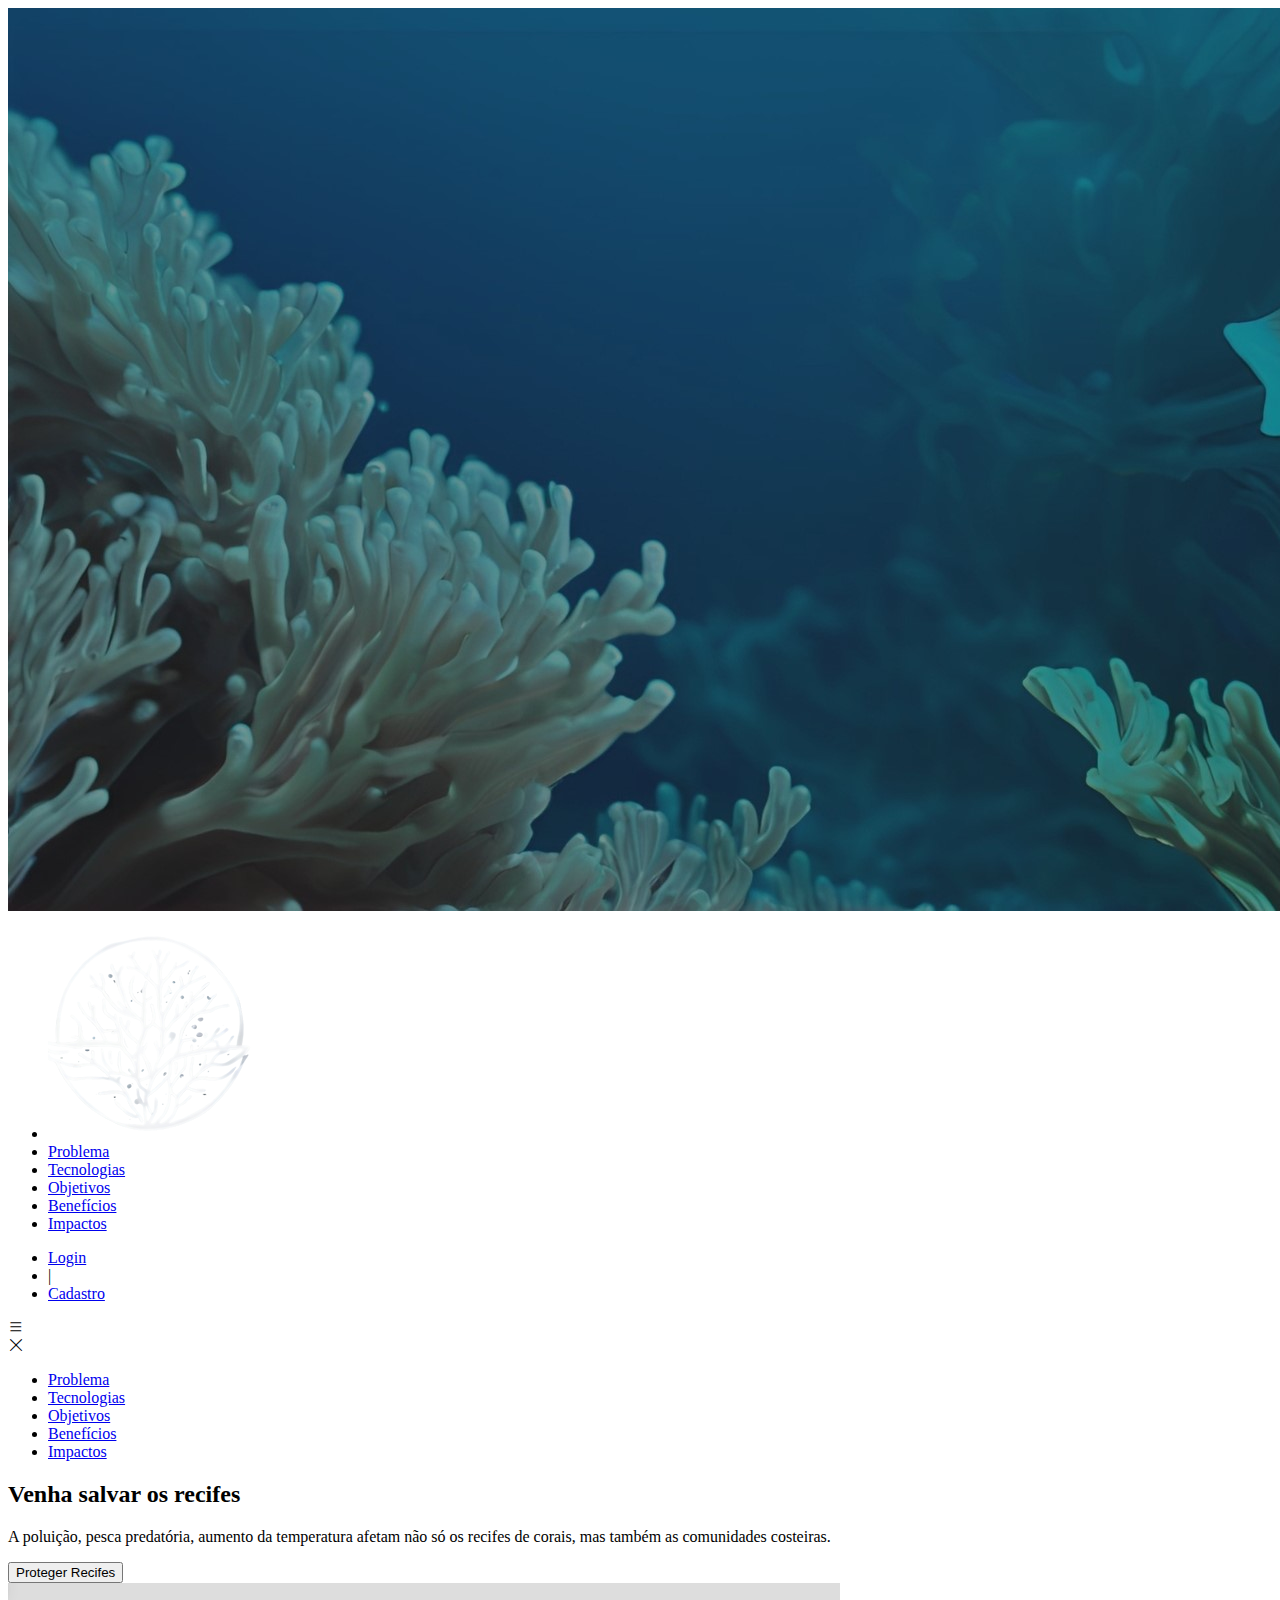
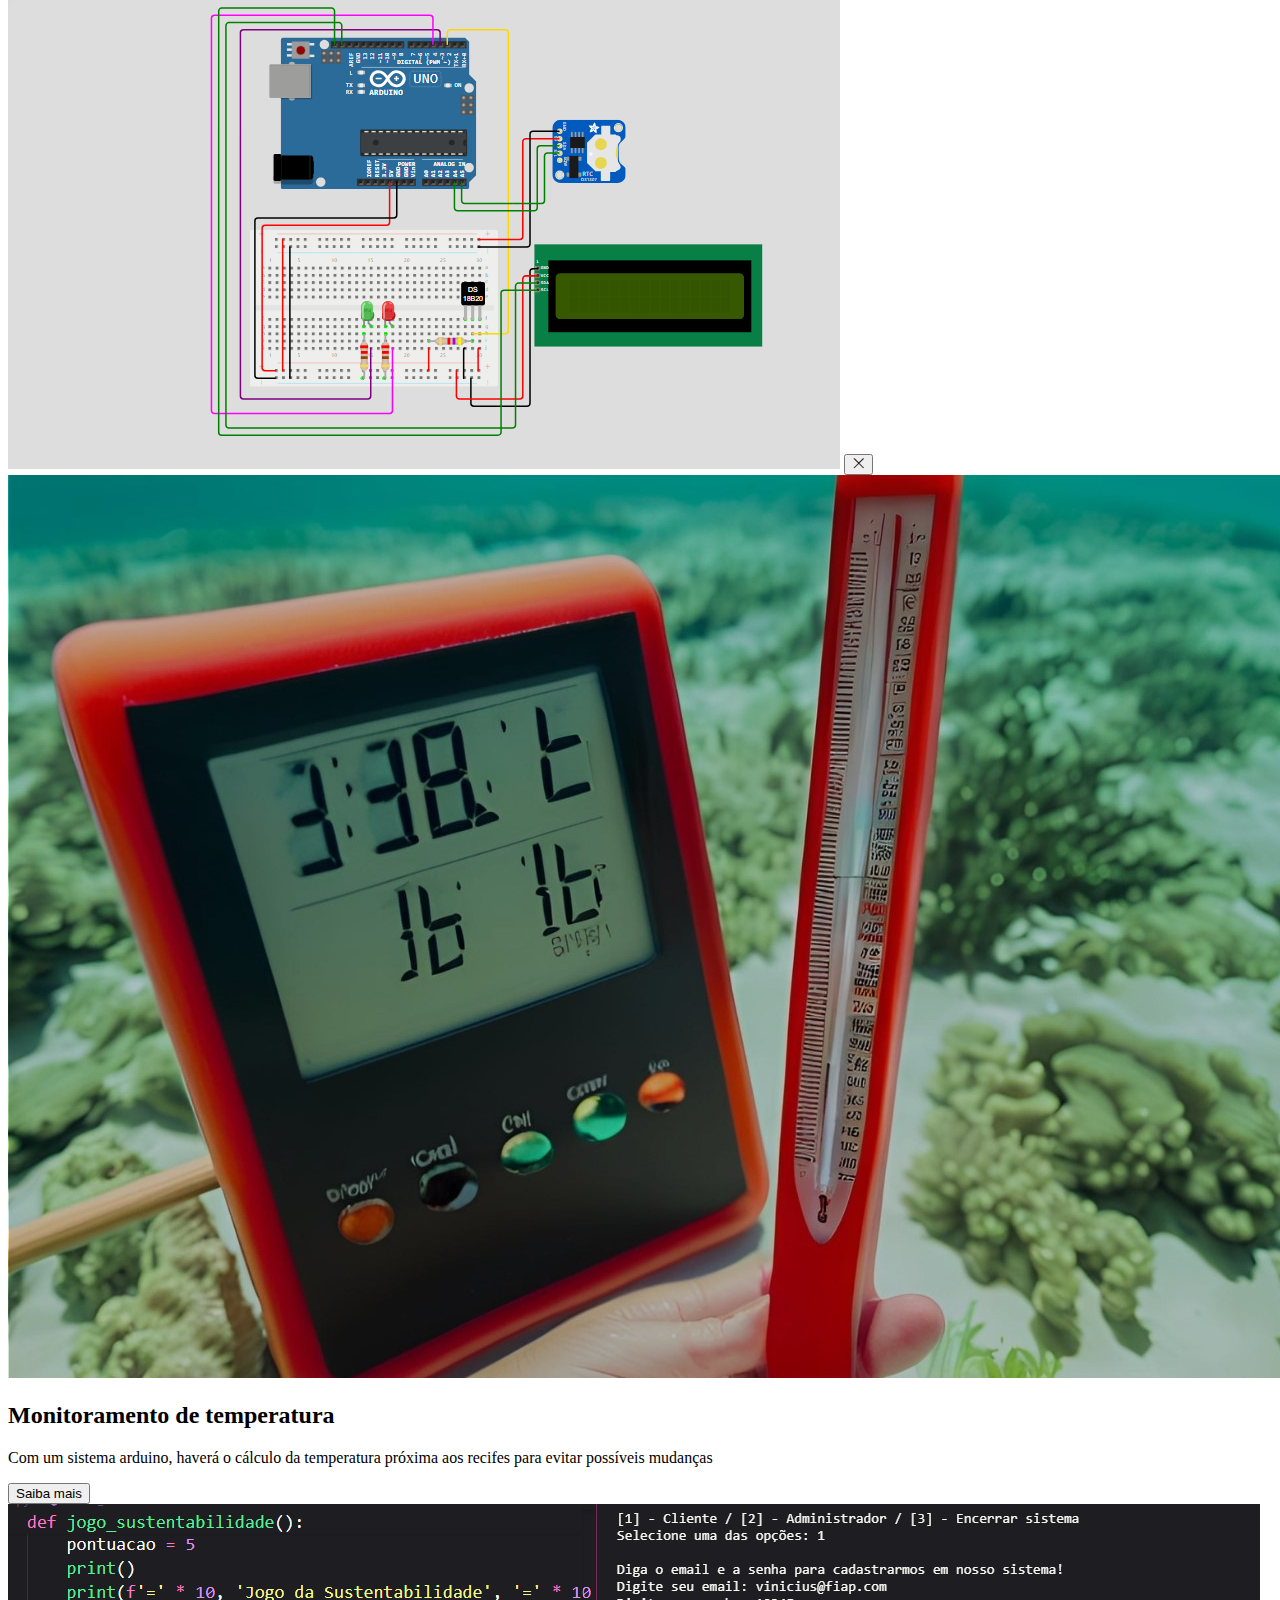
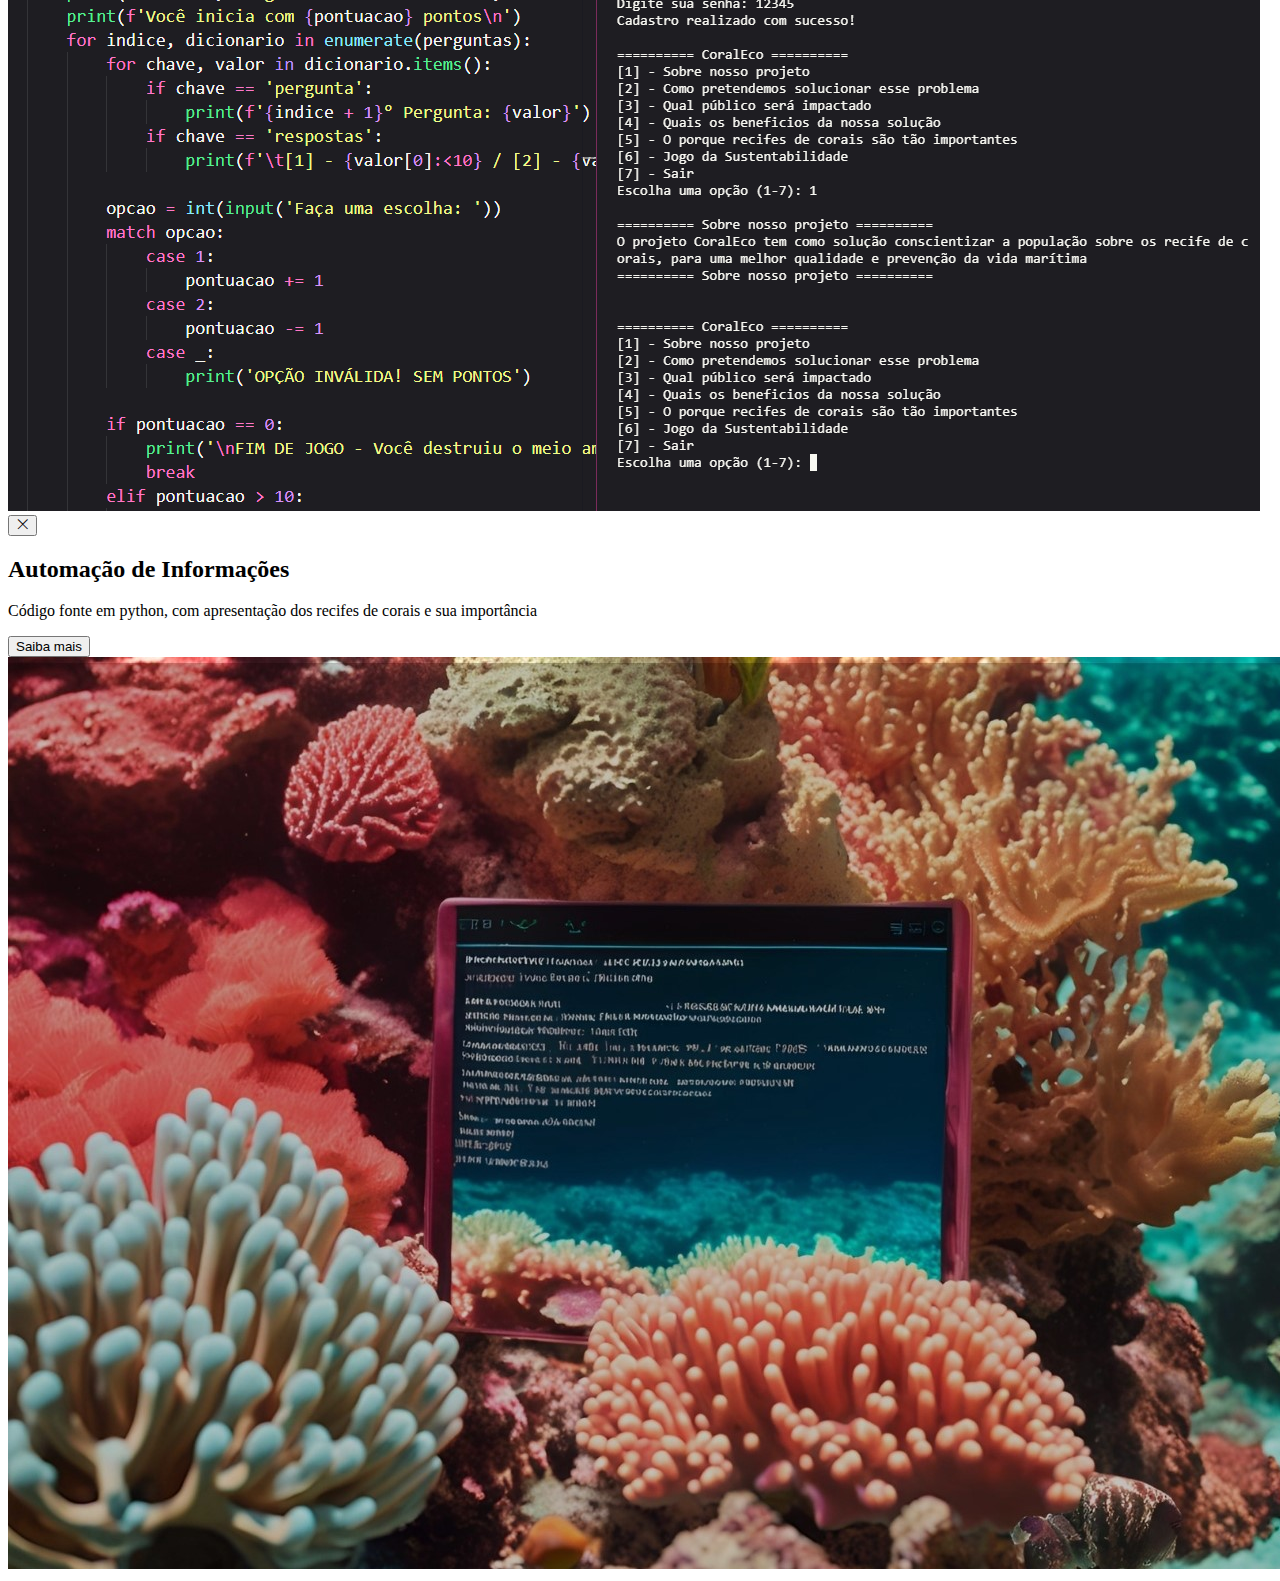
==== index.html @ fcbe2ba4 "Adicionando seção de tecnologias" ====
<!DOCTYPE html>
<html lang="pt-br">
<head>
    <meta charset="UTF-8">
    <meta name="viewport" content="width=device-width, initial-scale=1.0">

    <!-- LINK DO CSS -->
    <link rel="stylesheet" href="./src/css/style.css">

    <!-- LINK DA LOGO-->
    <link rel="shortcut icon" href="./src/assets/logo.png">
    
    <!-- LINK BOOTSTRAP ICONS -->
    <link rel="stylesheet" href="https://cdn.jsdelivr.net/npm/bootstrap-icons@1.11.3/font/bootstrap-icons.min.css">
  
    <!-- LINKS GOOGLE FONTS -->
    <link rel="preconnect" href="https://fonts.googleapis.com">
    <link rel="preconnect" href="https://fonts.gstatic.com" crossorigin>
    <link href="https://fonts.googleapis.com/css2?family=Work+Sans:ital,wght@0,100..900;1,100..900&display=swap" rel="stylesheet">

    <title>Coral Eco</title>
</head>
<body>

    <section id="problema">
        <img src="./src/assets/banner_principal2.jpg" alt="recife de corais ao fundo do mar" class="fundo">
        <div class="interface">
            <nav id="menu-desktop">
                <ul>
                    <li><img src="./src/assets/logo.png" alt="logo CoralEco"></li>
                    <li><a href="#problema">Problema</a></li>
                    <li><a href="#tecnologias">Tecnologias</a></li>
                    <li><a href="#objetivos">Objetivos</a></li>
                    <li><a href="#beneficios">Benefícios</a></li>
                    <li><a href="#impacto">Impactos</a></li>
                </ul>
                <ul>
                    <li><a href="#login">Login</a></li>
                    <li>|</li>
                    <li><a href="#login">Cadastro</a></li>
                </ul>
            </nav> <!-- FECHANDO FECHANDO MENU-DESKTOP -->

            <div class="btn-abrir-menu" id="btn-menu">
                <i class="bi bi-list"></i>
            </div>

            <div class="menu-mobile" id="menu-mobile">
                <div class="btn-fechar">
                    <i class="bi bi-x-lg"></i>
                </div>

                <nav class="nav-mobile">
                    <ul>
                        <li><a href="#problema">Problema</a></li>
                        <li><a href="#tecnologias">Tecnologias</a></li>
                        <li><a href="#objetivos">Objetivos</a></li>
                        <li><a href="#beneficios">Benefícios</a></li>
                        <li><a href="#impacto">Impactos</a></li>
                    </ul>
                </nav> <!-- FECHANDO NAV-MOBILE -->
            </div> <!-- FECHANDO MENU-MOBILE -->
            <div class="overlay-menu" id="overlay-menu"></div>

            <div id="informacoes">
                <h2>Venha salvar os recifes</h2>
                <p>
                    A poluição, pesca predatória, aumento da temperatura afetam não só os
                    recifes de corais, mas também as comunidades costeiras.
                </p>
                <button>Proteger Recifes</button>
            </div> <!-- FECHANDO INFORMAÇÕES -->
        </div> <!-- FECHANDO INTERFACE -->
    </section> <!-- FECHANDO SEÇÃO PROBLEMA -->

    <section id="tecnologias">
        <div class="imagem-modal" id="modal-arduino">
            <img src="./src/assets/projeto_arduino.png" alt="projeto arduino">
            <button onclick="closeModalArduino()"><i class="bi bi-x-lg"></i></button>
        </div> <!-- FECHANDO MODAL ARDUINO -->
        <div class="tecnologia img-left">
            <img src="./src/assets/imagem_tecnologia.jpg" alt="termômetro no mar">
            <div id="texto-right" class="texto-tecnologia">
                <h2>Monitoramento de temperatura</h2>
                <p>Com um sistema arduino, haverá o cálculo da temperatura próxima aos recifes para evitar possíveis mudanças</p>
                <button onclick="openModalArduino()">Saiba mais</button>
            </div> <!-- FECHANDO TEXTO RIGHT -->
        </div> <!-- FECHANDO PRIMEIRA PARTE DE TECNOLOGIAS -->

        <div class="imagem-modal" id="modal-python">
            <img src="./src/assets/projeto_python.png" alt="arquivo python com execução no cmd">
            <button onclick="closeModalPython()"><i class="bi bi-x-lg"></i></button>
        </div> <!-- FECHANDO MODAL PYTHON -->
        <div class="tecnologia img-right">
            <div id="texto-left" class="texto-tecnologia">
                <h2>Automação de Informações</h2>
                <p>Código fonte em python, com apresentação dos recifes de corais e sua importância</p>
                <button onclick="openModalPython()">Saiba mais</button>
            </div> <!-- FECHANDO TEXTO LEFT -->
            <img src="./src/assets/imagem_tecnologia2.jpg" alt="computador próximo a recifes do mar">
        </div> <!-- FECHANDO SEGUNDA PARTE DE TECNOLOGIAS -->
    </section> <!-- FECHANDO SEÇÃO TECNOLOGIAS -->

    <script src="./src/js/script.js"></script>
</body>
</html>
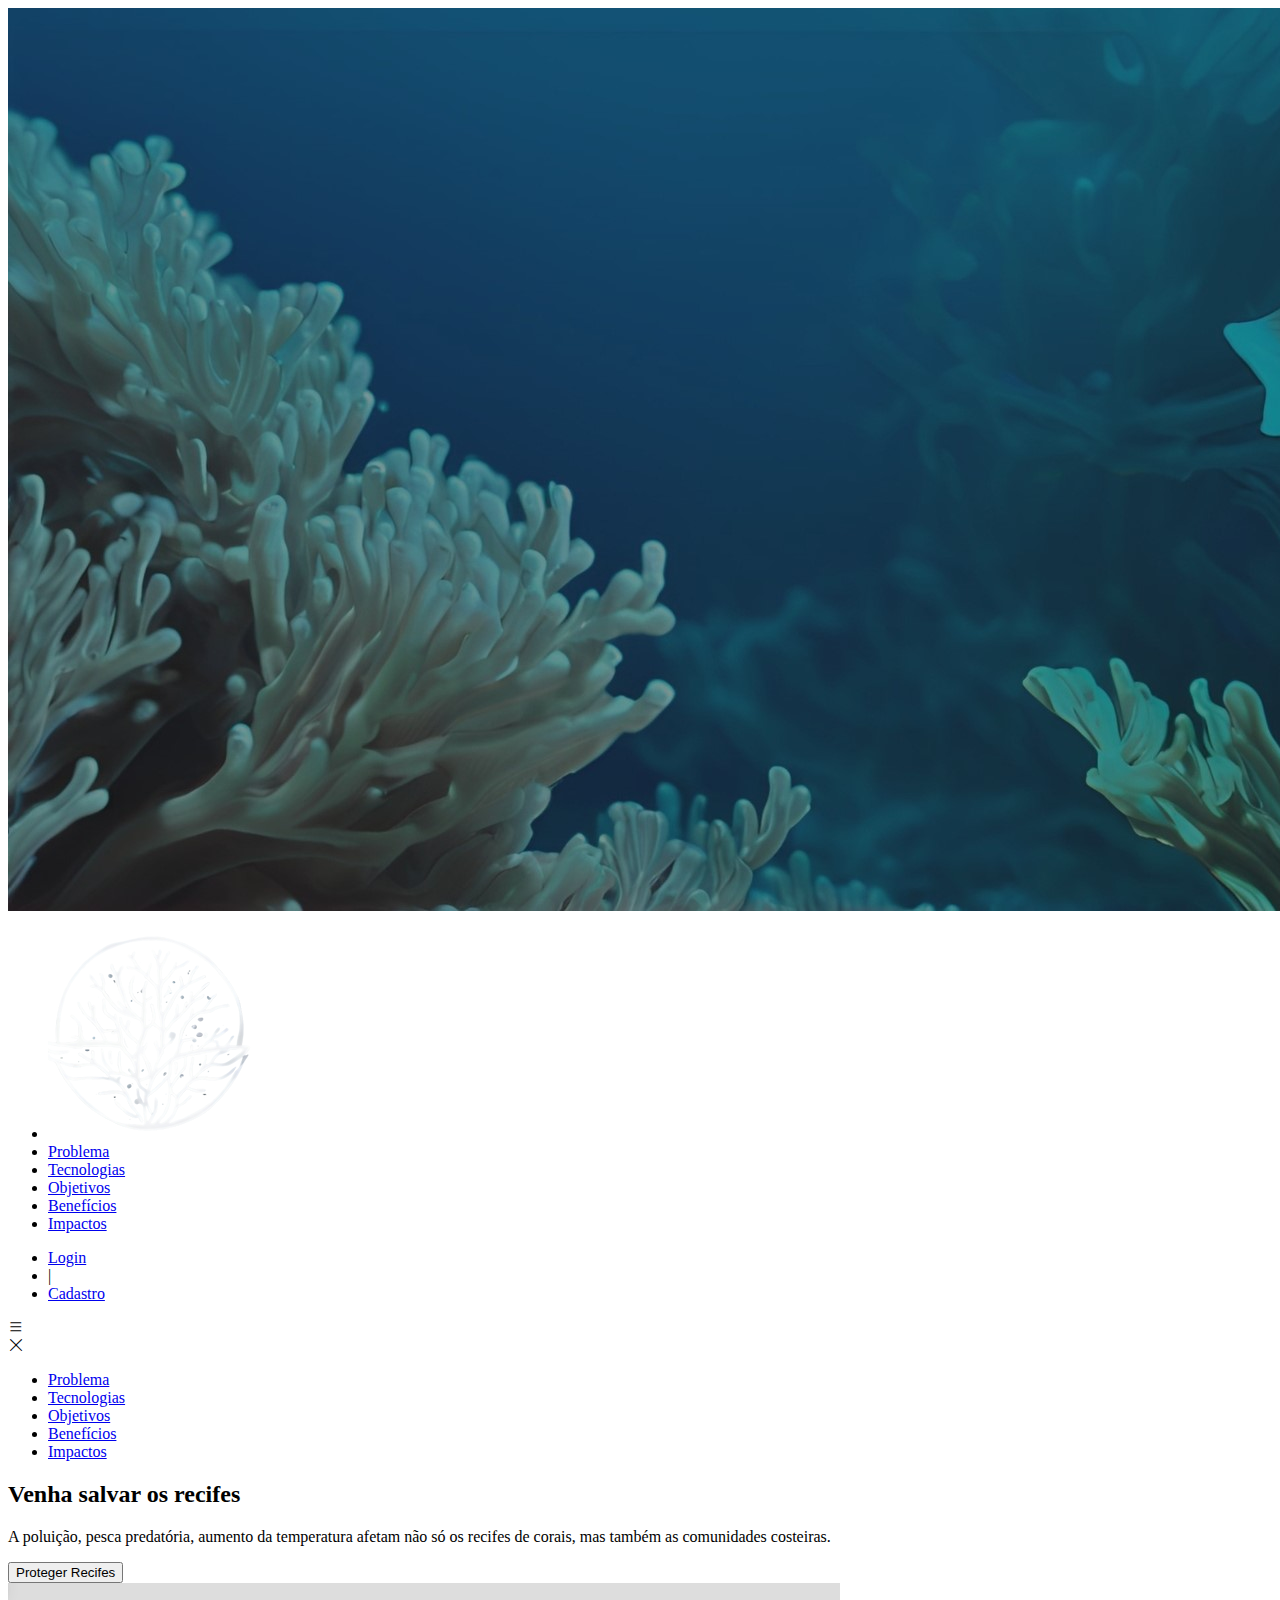
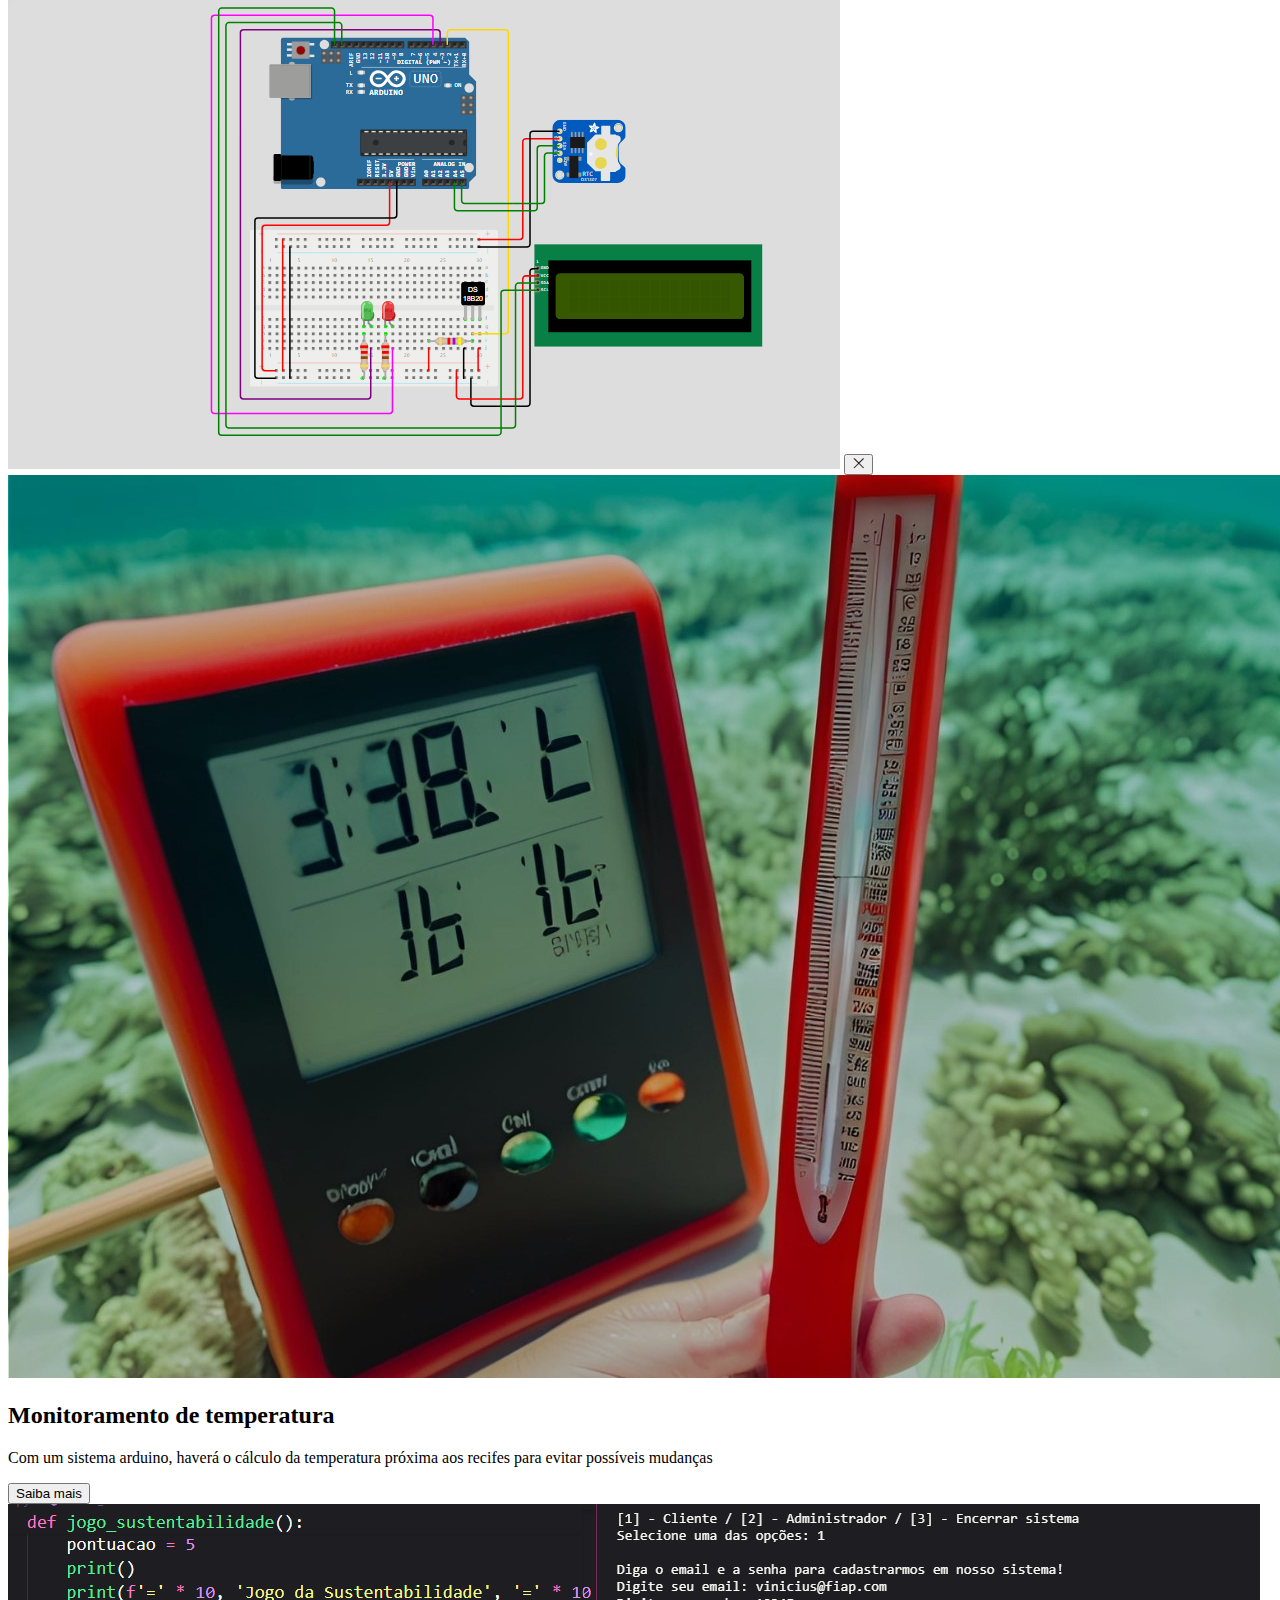
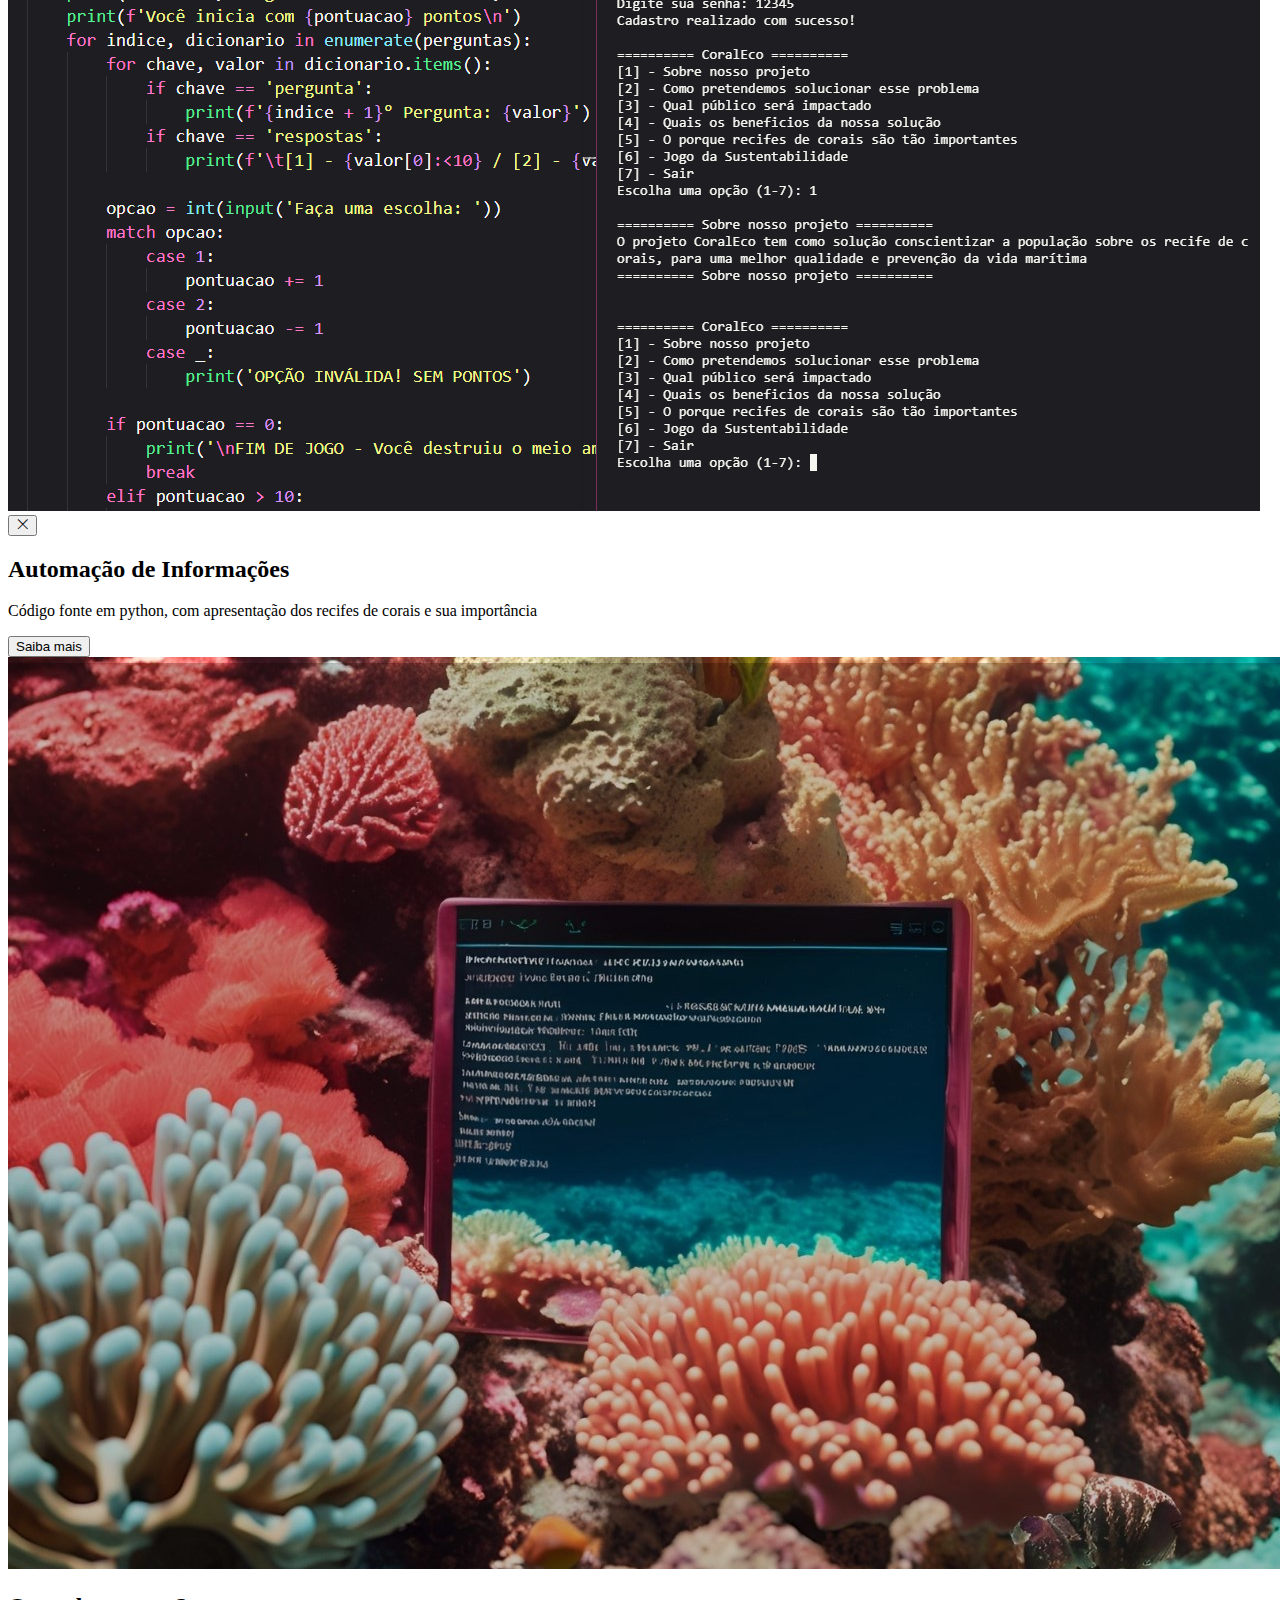
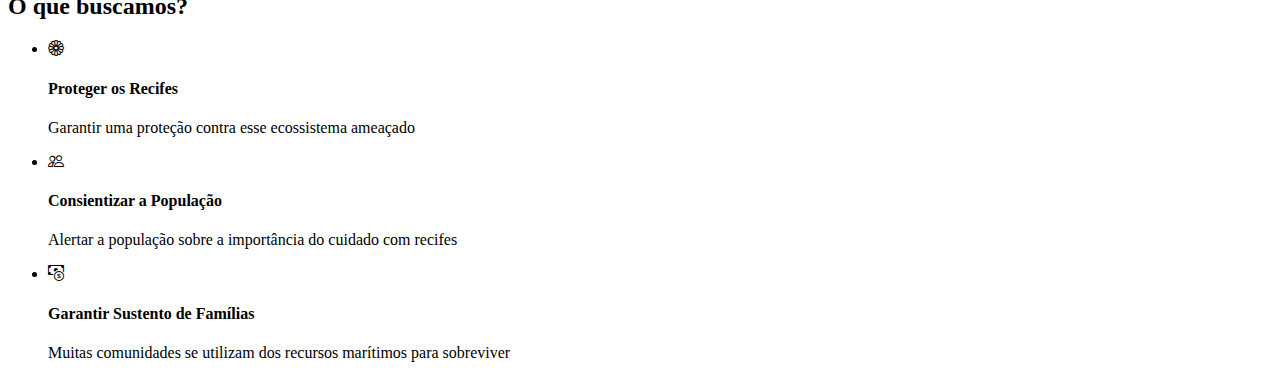
==== commit afa7b117: "Adicionando seção de objetivos" ====
--- a/index.html
+++ b/index.html
@@ -101,6 +101,35 @@
         </div> <!-- FECHANDO SEGUNDA PARTE DE TECNOLOGIAS -->
     </section> <!-- FECHANDO SEÇÃO TECNOLOGIAS -->
 
+    <section id="objetivos">
+        <div class="interface">
+            <h2>O que buscamos?</h2>
+            <ul>
+                <li>
+                    <i class="bi bi-flower1"></i>
+                    <div class="texto-objetivo">
+                        <h4>Proteger os Recifes</h4>
+                        <p>Garantir uma proteção contra esse ecossistema ameaçado</p>
+                    </div>
+                </li> <!-- FECHANDO OBJETIVO 1 -->
+                <li>
+                    <i class="bi bi-people"></i>
+                    <div class="texto-objetivo">
+                        <h4>Consientizar a População</h4>
+                        <p>Alertar a população sobre a importância do cuidado com recifes</p>
+                    </div>
+                </li> <!-- FECHANDO OBJETIVO 2 -->
+                <li>
+                    <i class="bi bi-cash-coin"></i>
+                    <div class="texto-objetivo">
+                        <h4>Garantir Sustento de Famílias</h4>
+                        <p>Muitas comunidades se utilizam dos recursos marítimos para sobreviver</p>
+                    </div>
+                </li> <!-- FECHANDO OBJETIVO 3 -->
+            </ul>
+        </div> <!-- FECHANDO INTERFACE -->
+    </section> <!-- FECHANDO SEÇÃO OBJETIVOS -->
+
     <script src="./src/js/script.js"></script>
 </body>
 </html>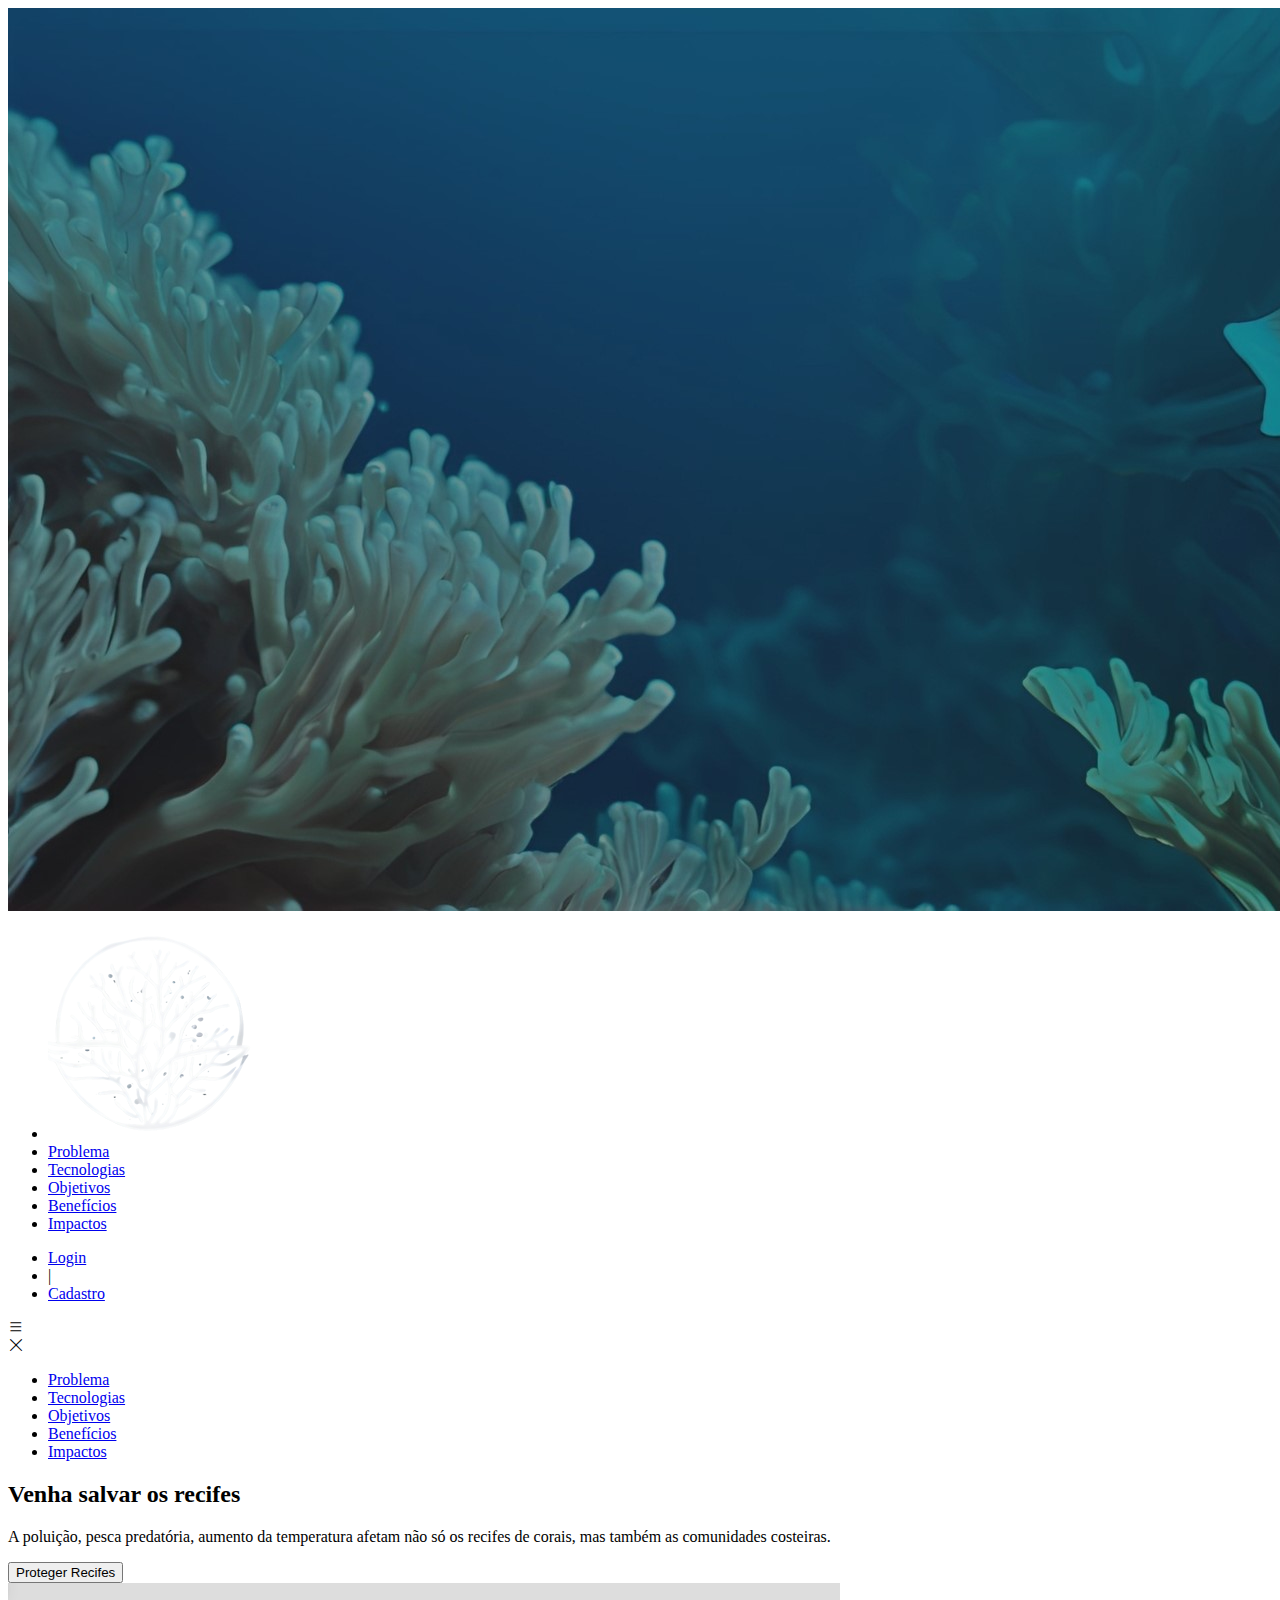
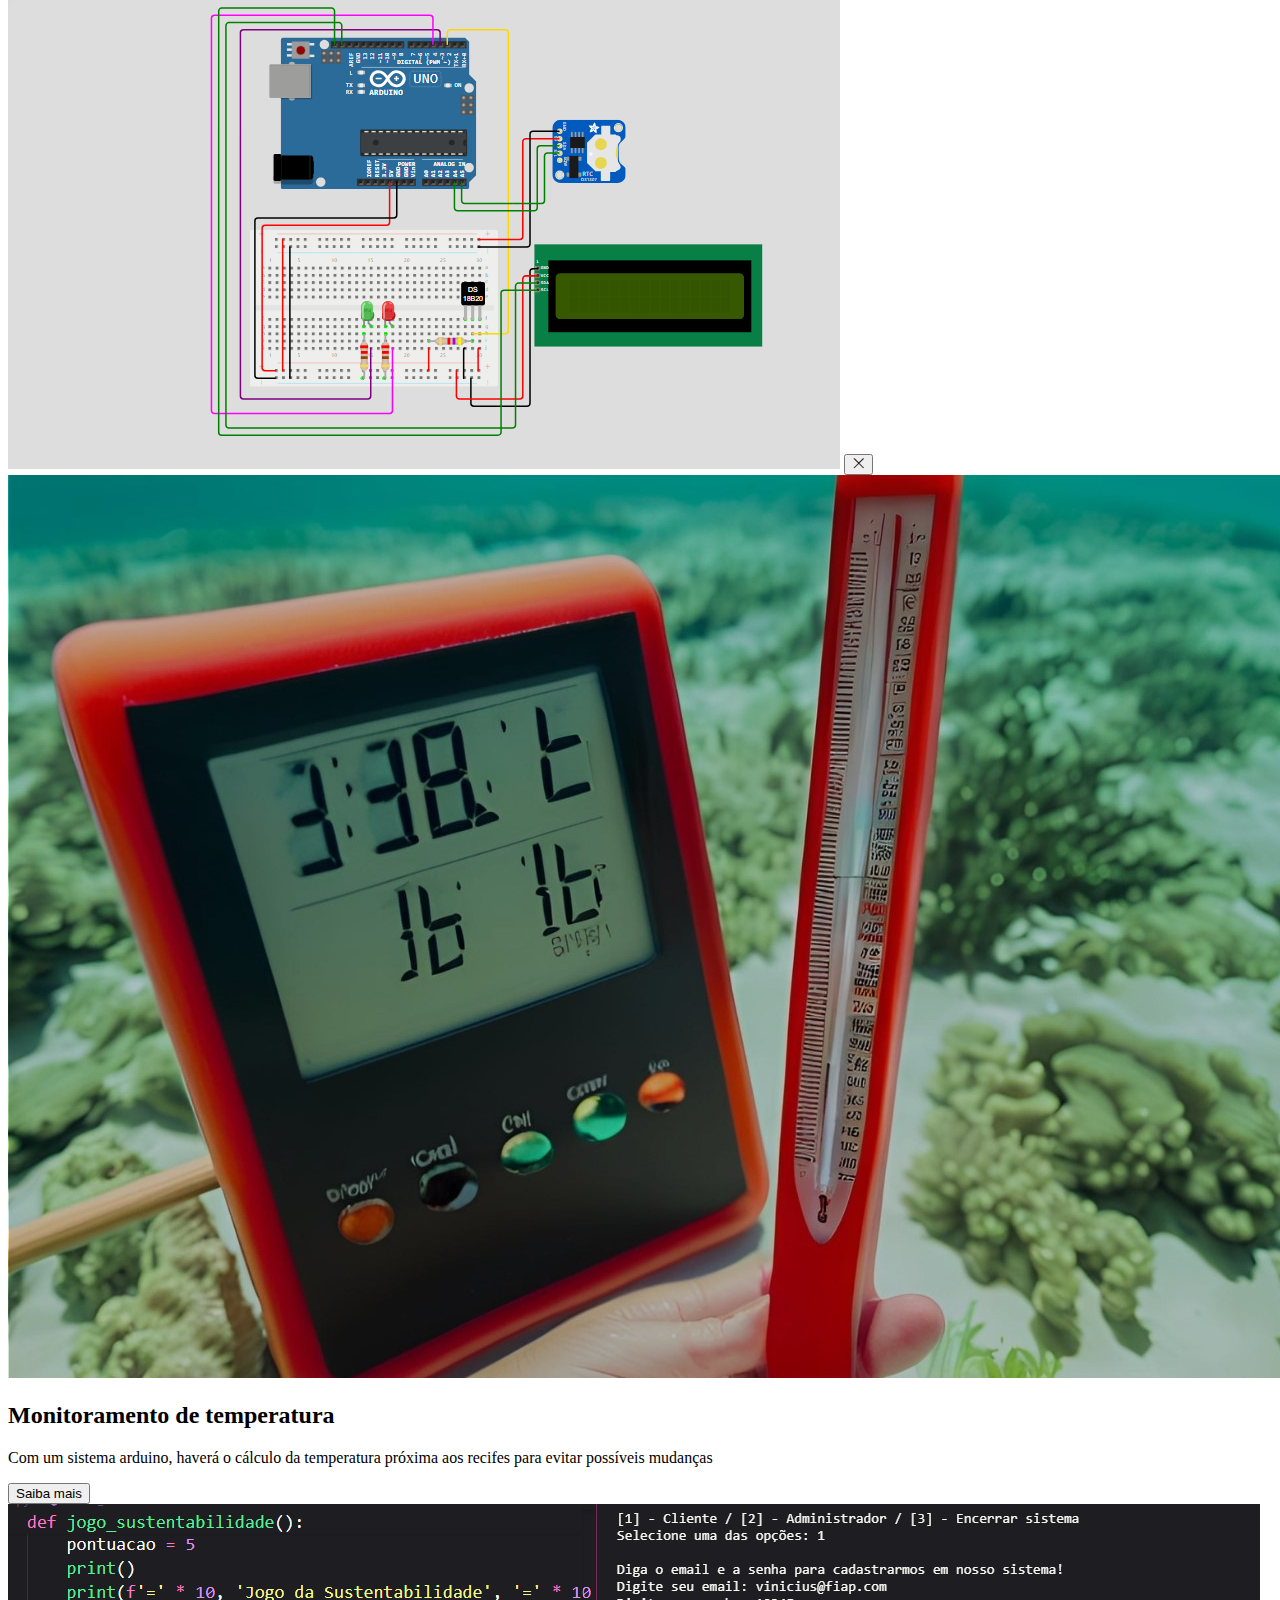
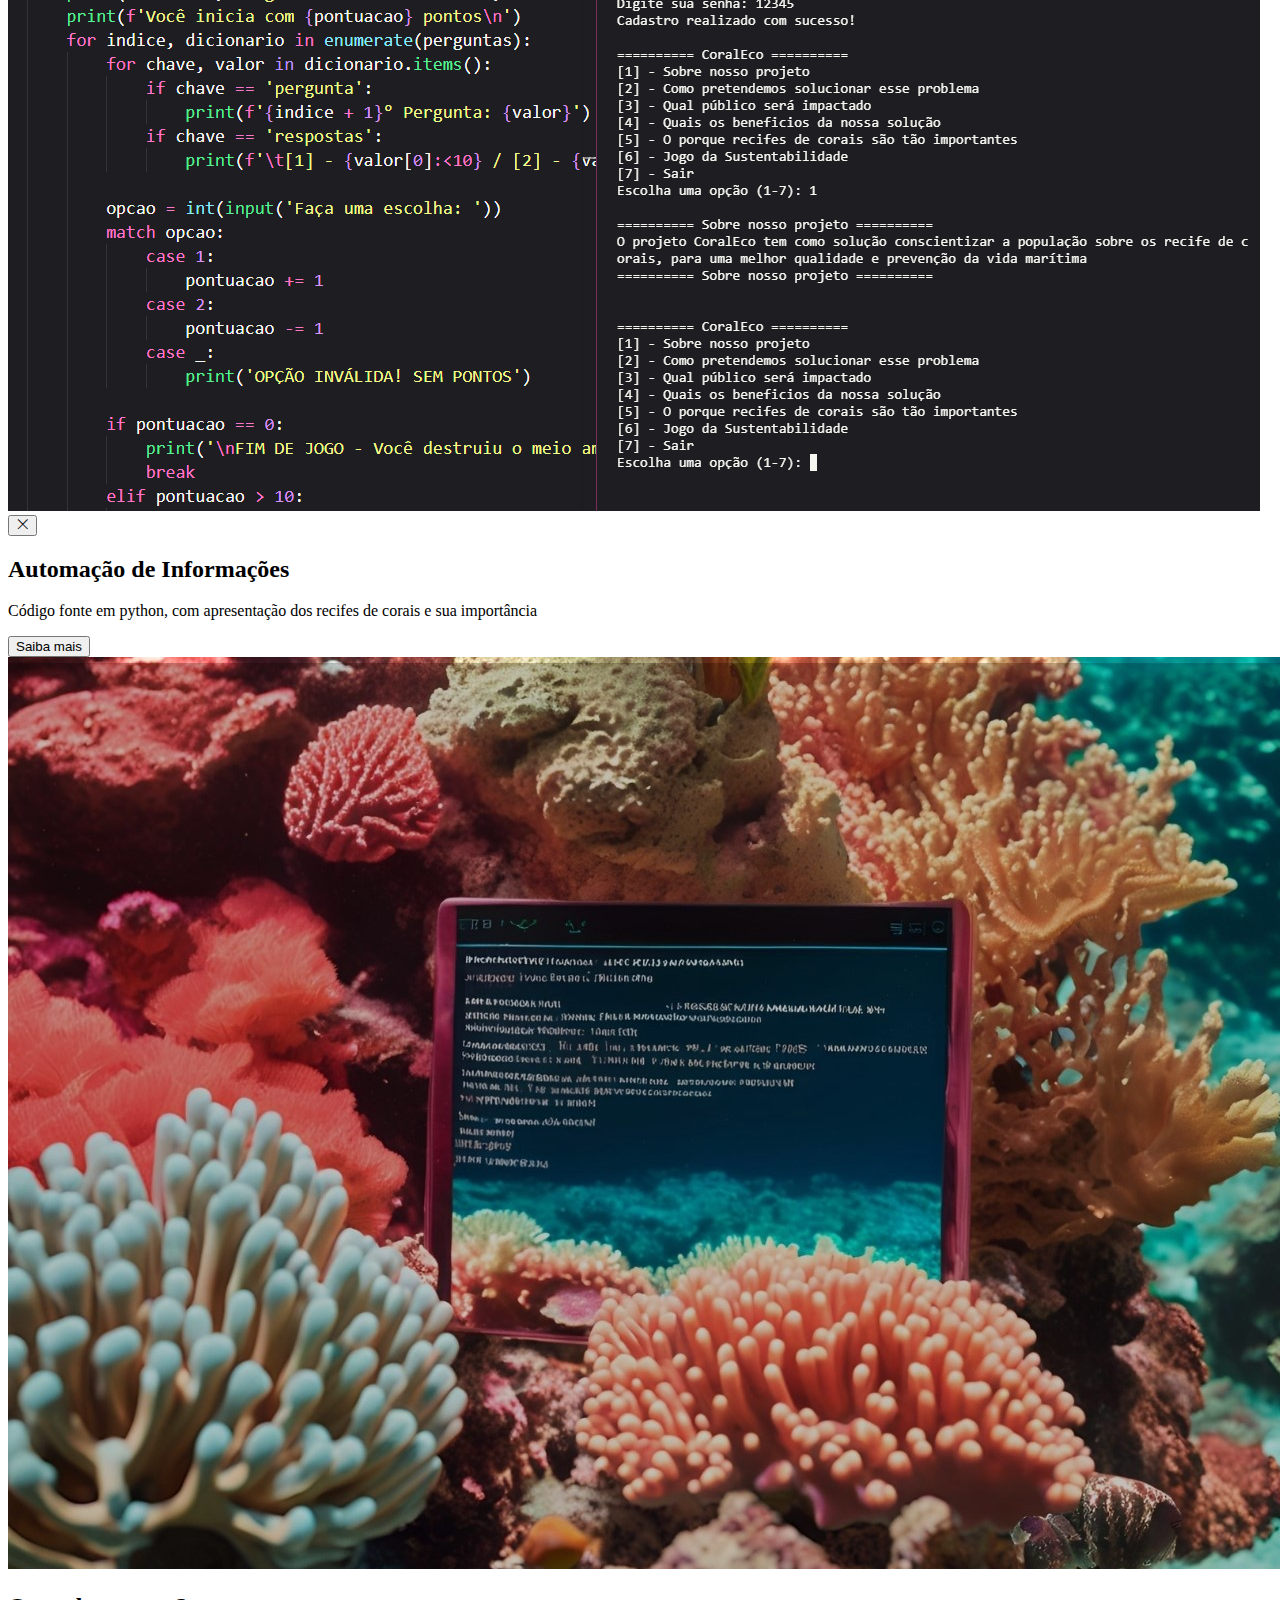
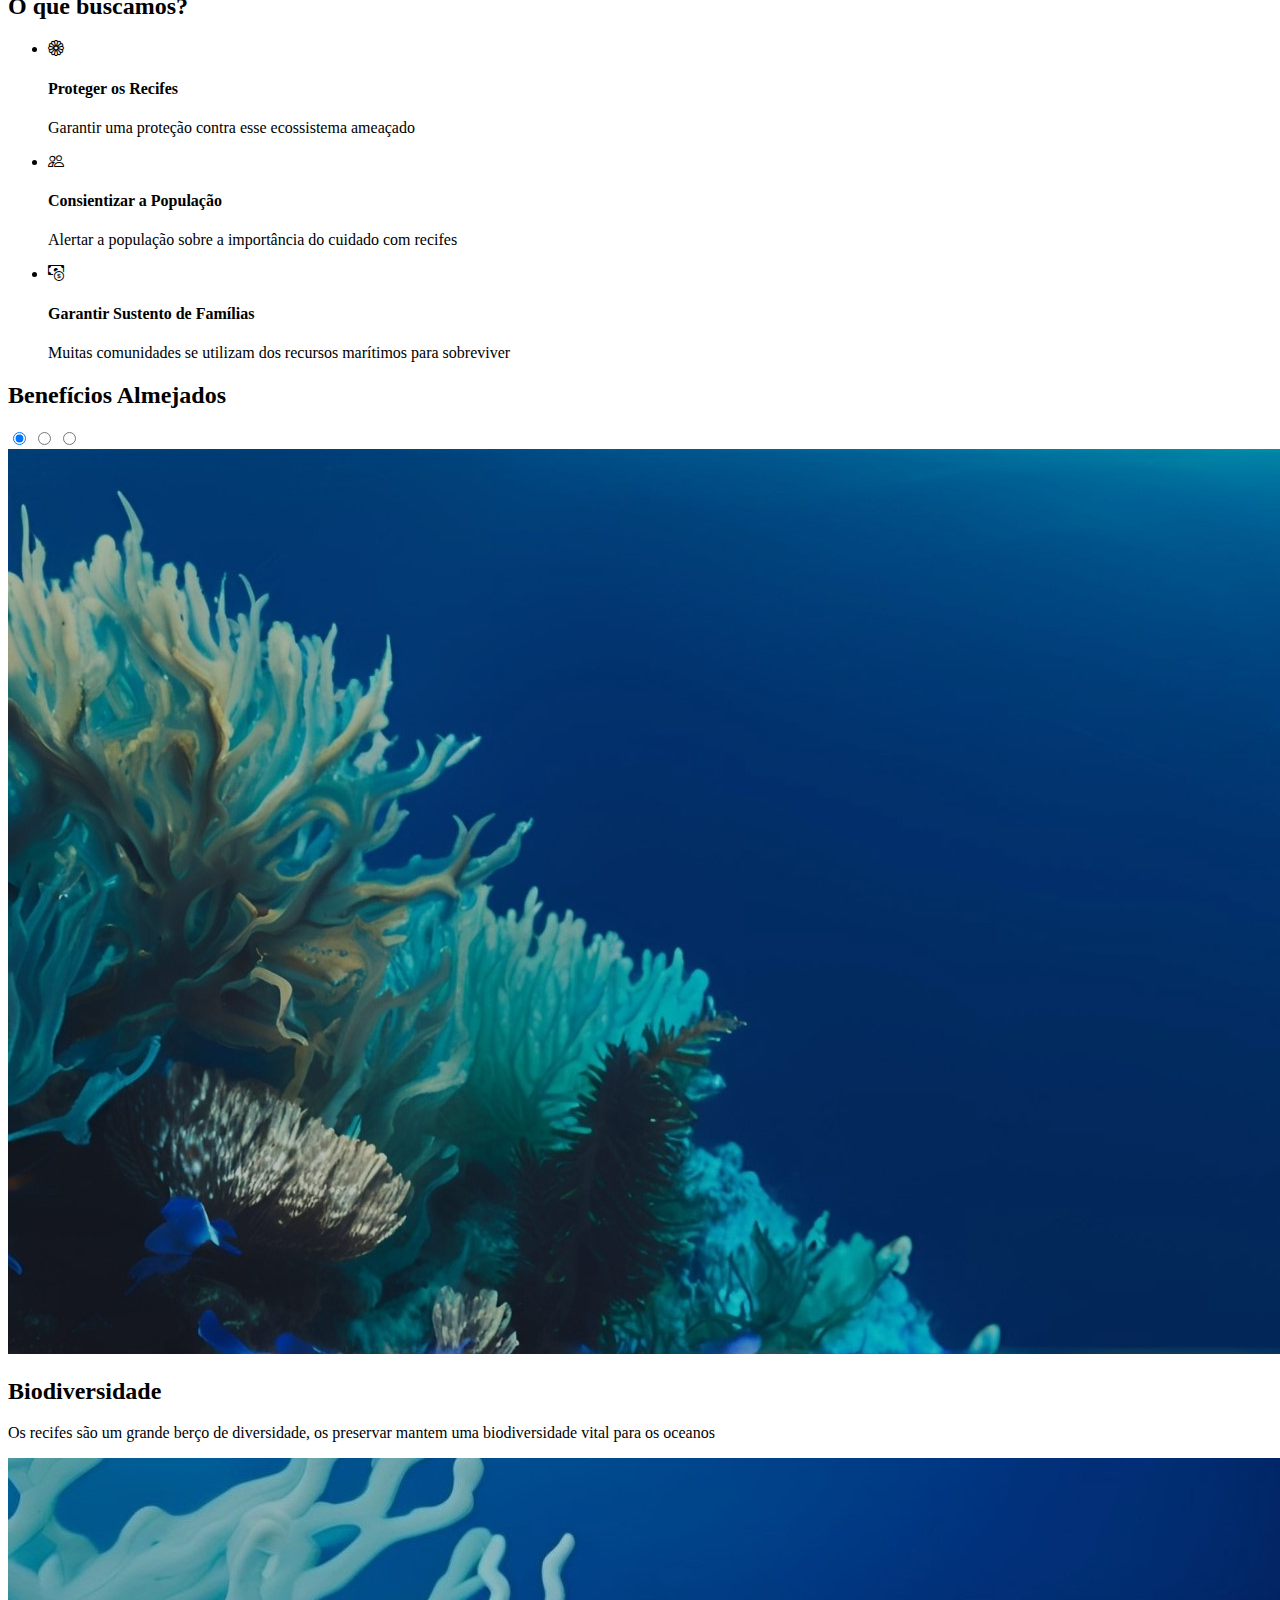
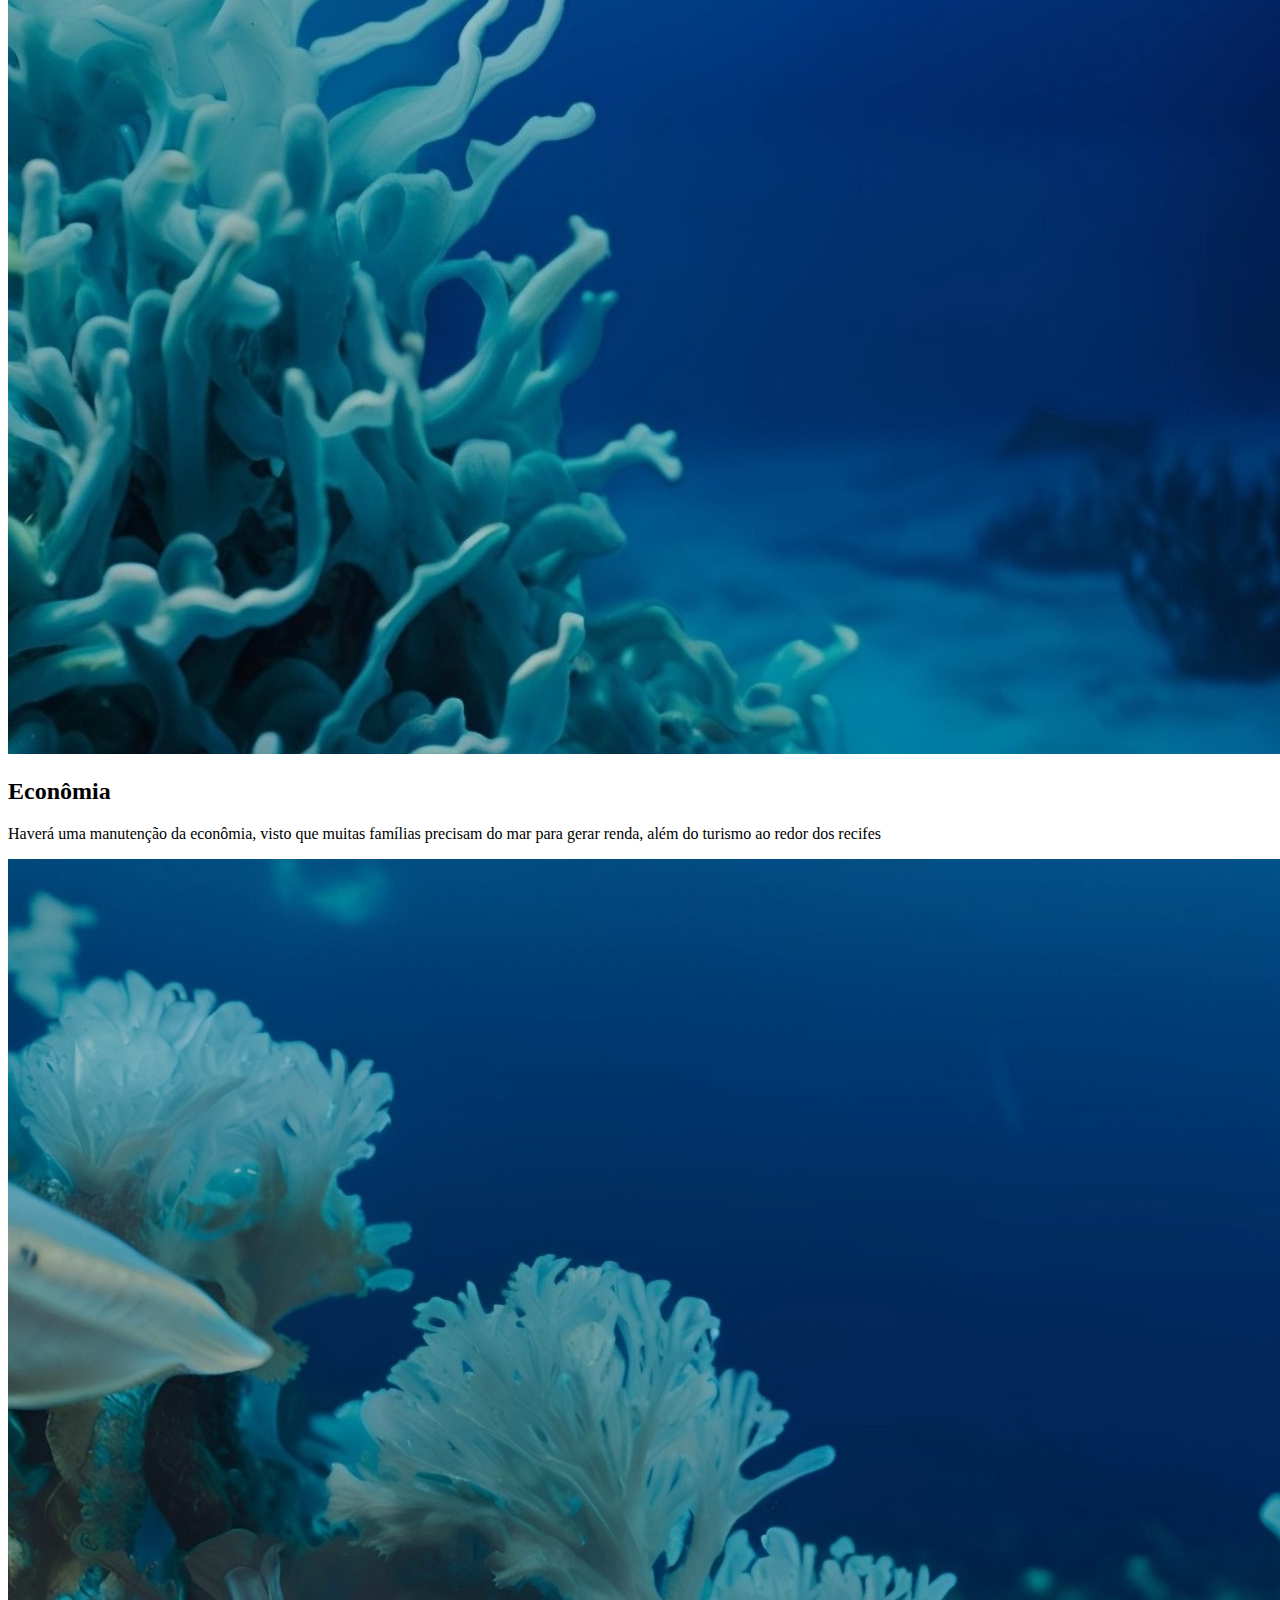
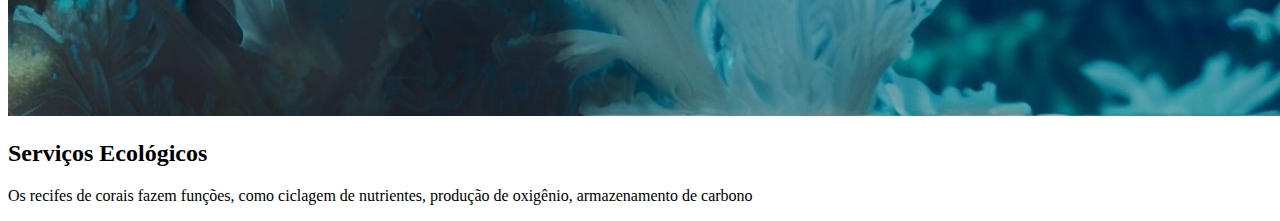
==== commit 90cb266a: "Adicionando seção benefícios" ====
--- a/index.html
+++ b/index.html
@@ -130,6 +130,44 @@
         </div> <!-- FECHANDO INTERFACE -->
     </section> <!-- FECHANDO SEÇÃO OBJETIVOS -->
 
+    <section id="beneficios">
+        <h2>Benefícios Almejados</h2>
+        <div class="interface">
+            <div id="slides">
+                <input type="radio" name="slide" id="slide1" checked>
+                <input type="radio" name="slide" id="slide2">
+                <input type="radio" name="slide" id="slide3">
+                
+                <div class="img-beneficios s1">
+                    <img src="./src/assets/beneficios1.jpg" alt="Recife de coral no fundo do mar">
+                    <div class="texto-beneficio">
+                        <h2>Biodiversidade</h2>
+                        <p>Os recifes são um grande berço de diversidade, os preservar mantem uma biodiversidade vital para os oceanos</p>
+                    </div>
+                </div> <!-- FECHANDO IMG-BENEFICIOS 1 -->
+                <div class="img-beneficios">
+                    <img src="./src/assets/beneficios2.jpg" alt="Recife de coral no fundo do mar">
+                    <div class="texto-beneficio">
+                        <h2>Econômia</h2>
+                        <p>Haverá uma manutenção da econômia, visto que muitas famílias precisam do mar para gerar renda, além do turismo ao redor dos recifes</p>
+                    </div>
+                </div> <!-- FECHANDO IMG-BENEFICIOS 2 -->
+                <div class="img-beneficios">
+                    <img src="./src/assets/beneficios3.jpg" alt="Recife de coral no fundo do mar">
+                    <div class="texto-beneficio">
+                        <h2>Serviços Ecológicos</h2>
+                        <p>Os recifes de corais fazem funções, como ciclagem de nutrientes, produção de oxigênio, armazenamento de carbono</p>
+                    </div>
+                </div> <!-- FECHANDO IMG-BENEFICIOS 3 -->
+            </div> <!-- FECHANDO SLIDES -->
+        </div> <!-- FECHANDO INTERFACE -->
+        <div id="nav-slide">
+            <label for="slide1"></label>
+            <label for="slide2"></label>
+            <label for="slide3"></label>
+        </div> <!-- FECHANDO NAV-SLIDE -->
+    </section> <!-- FECHANDO SEÇÃO BENEFÍCIOS -->
+
     <script src="./src/js/script.js"></script>
 </body>
 </html>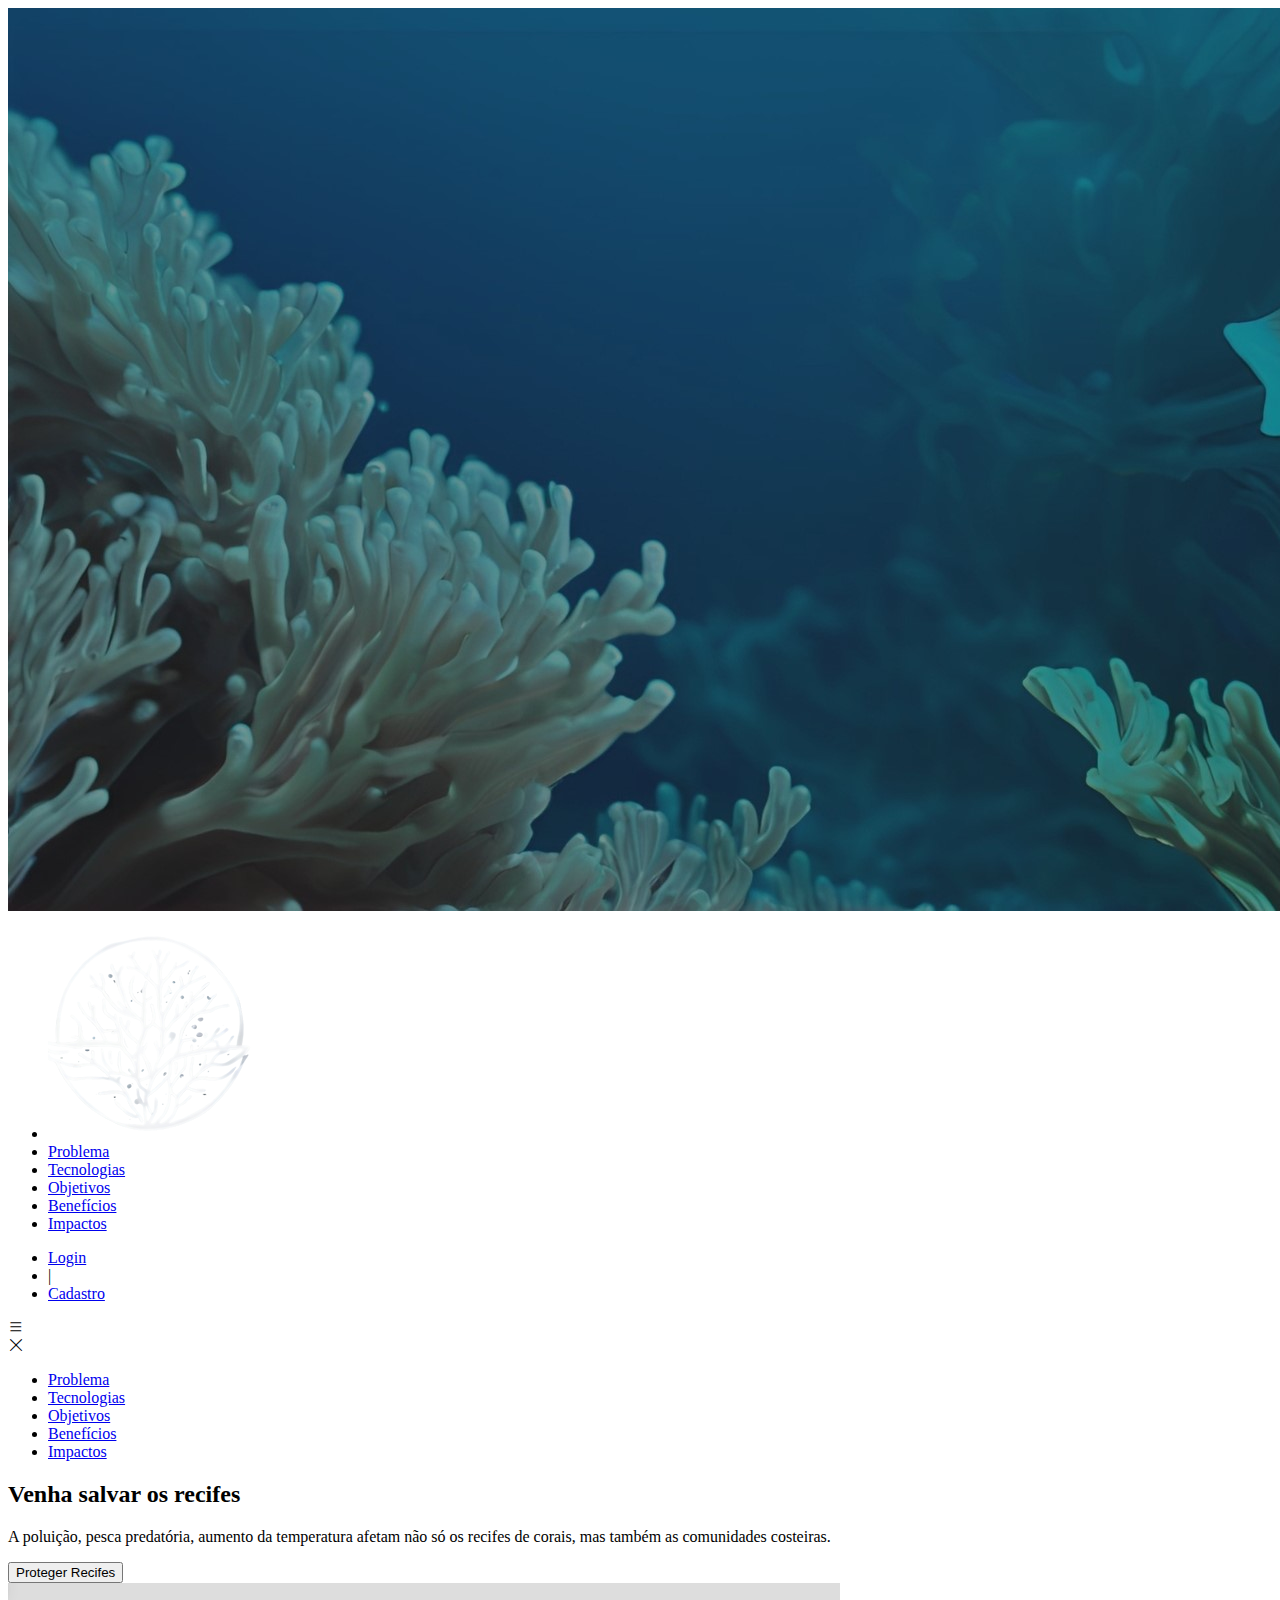
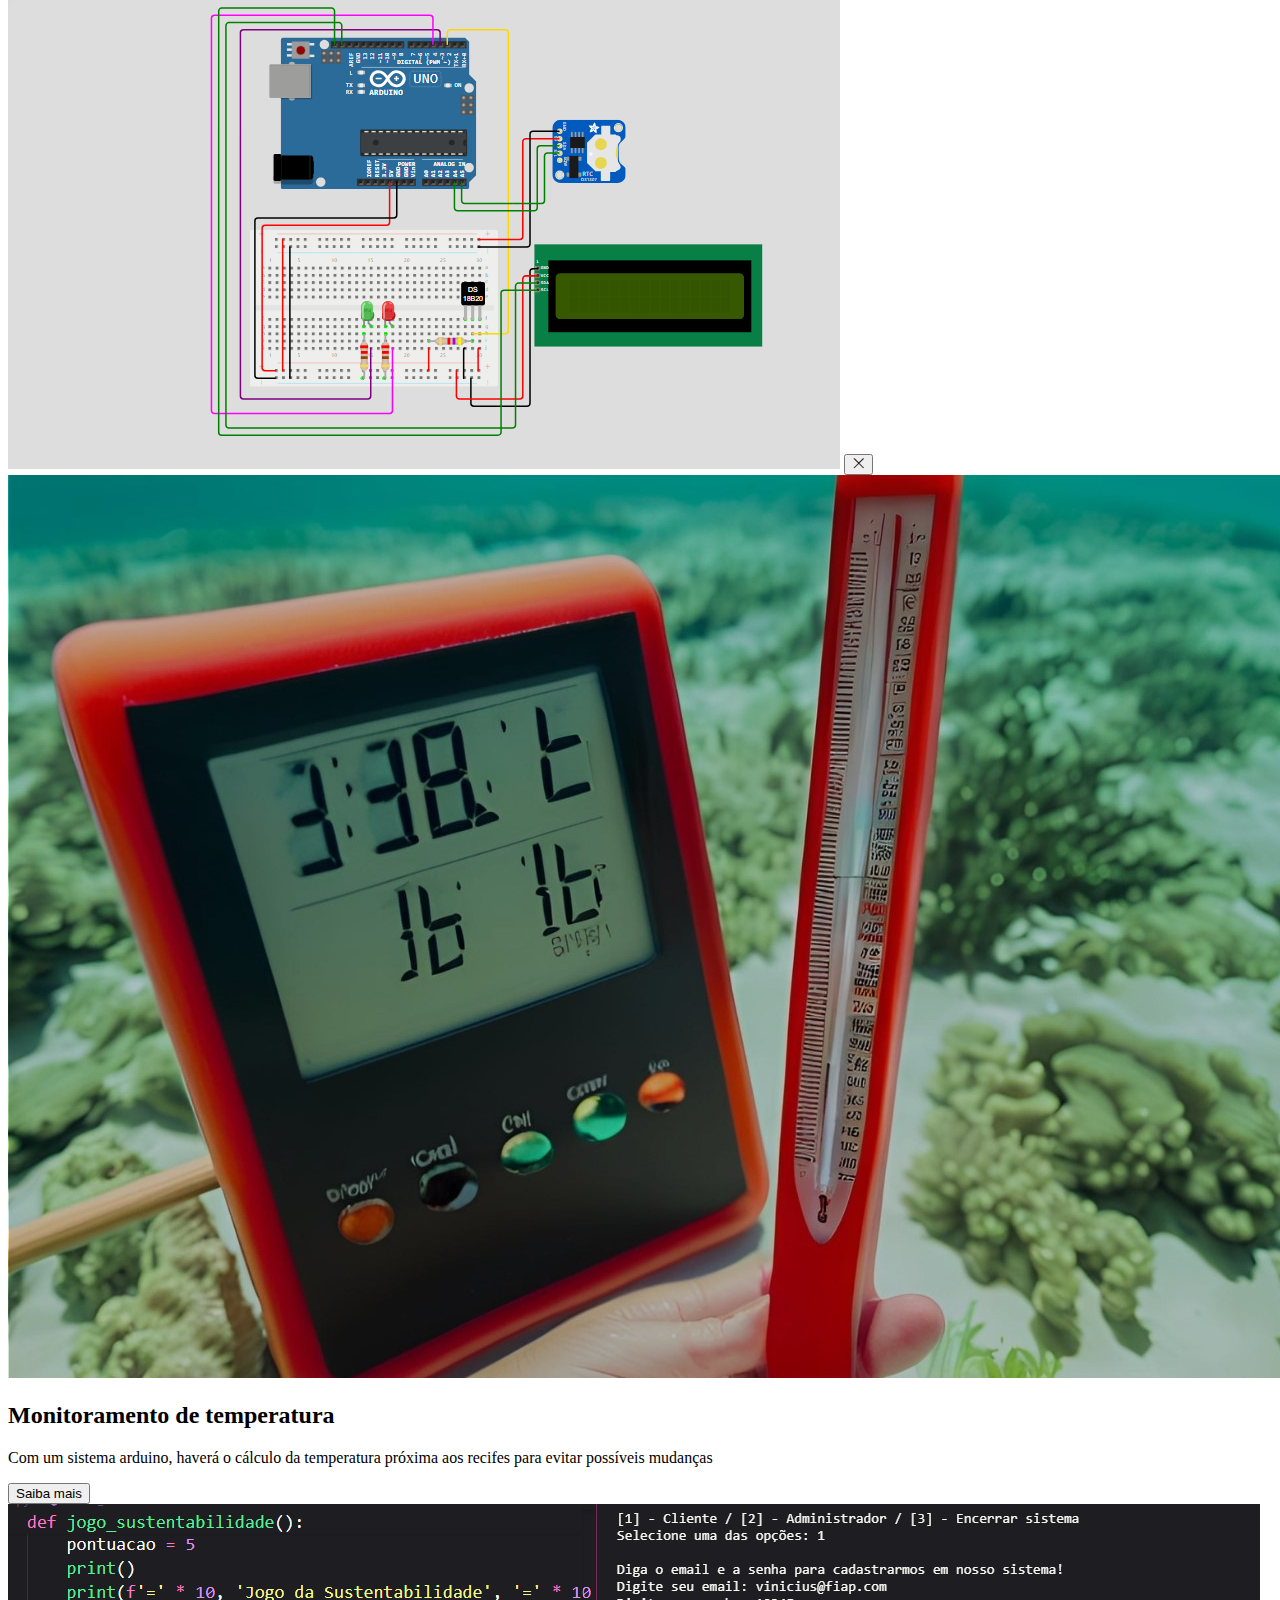
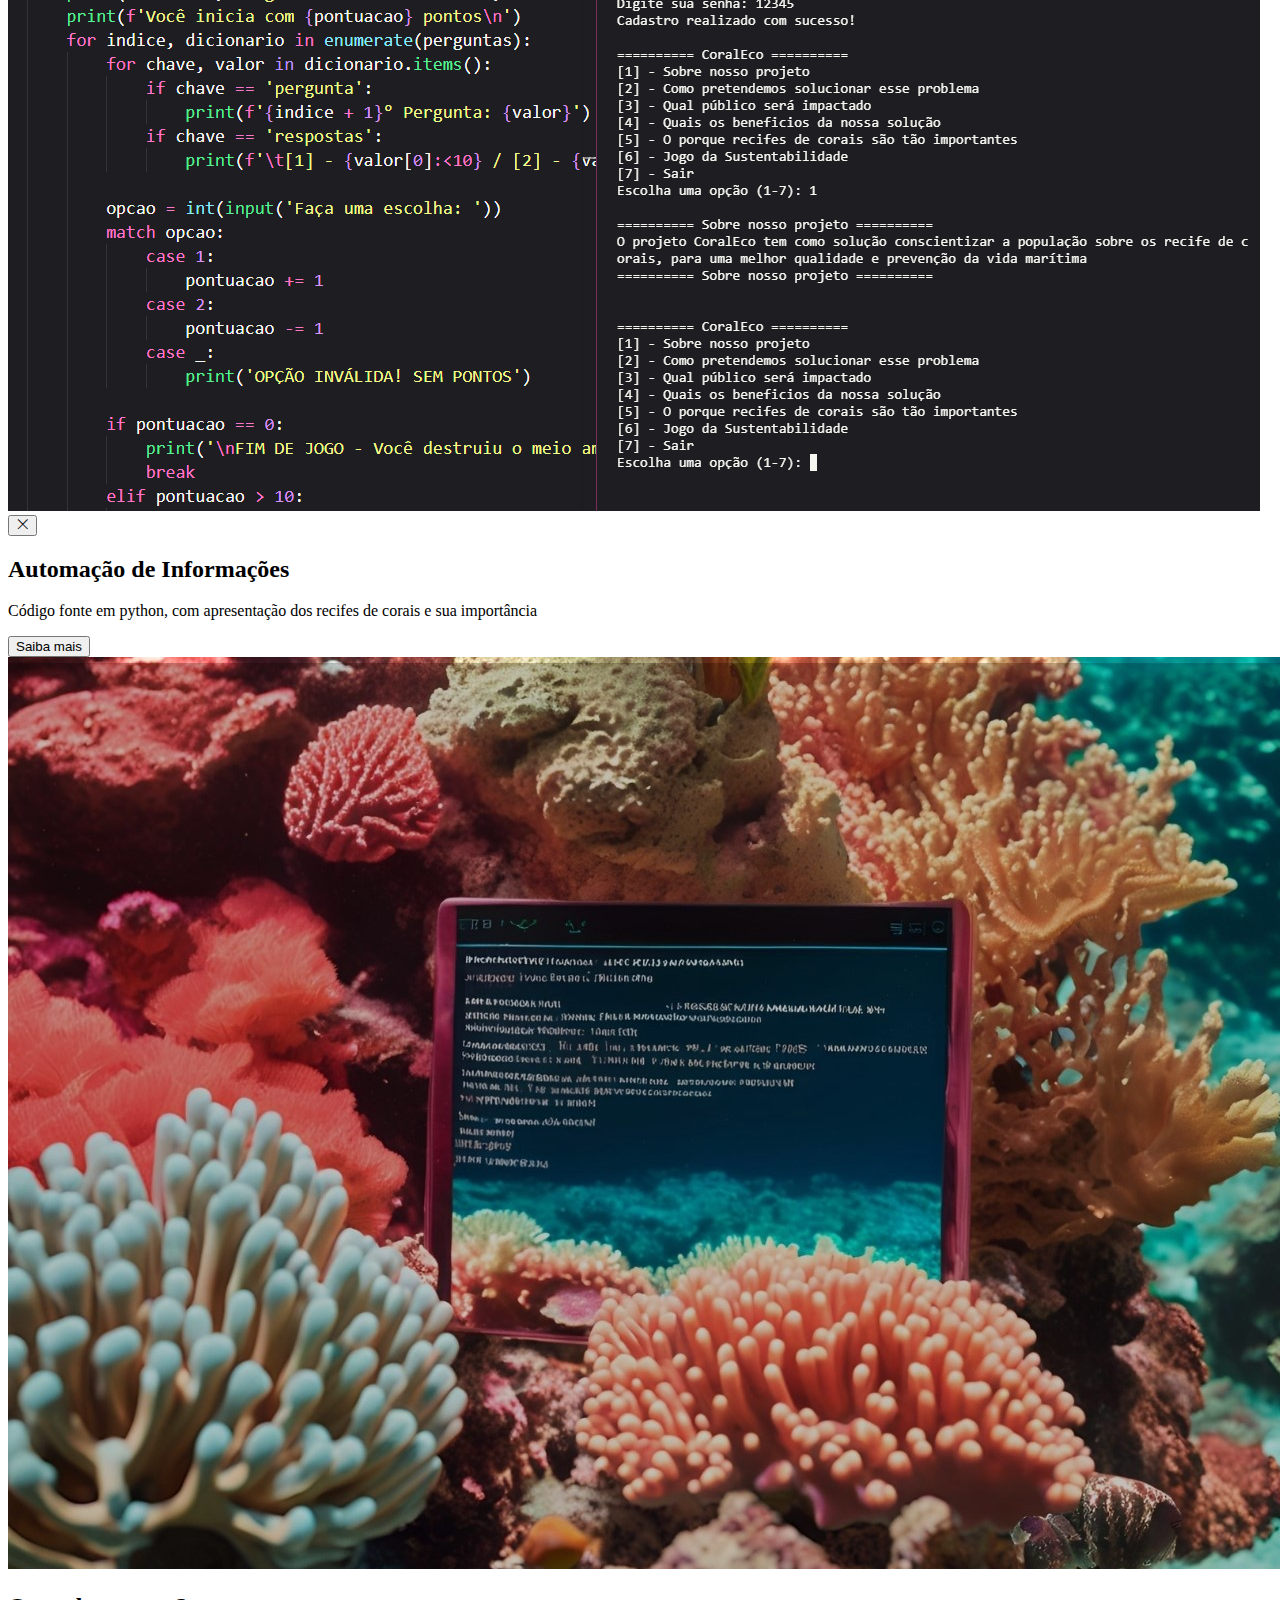
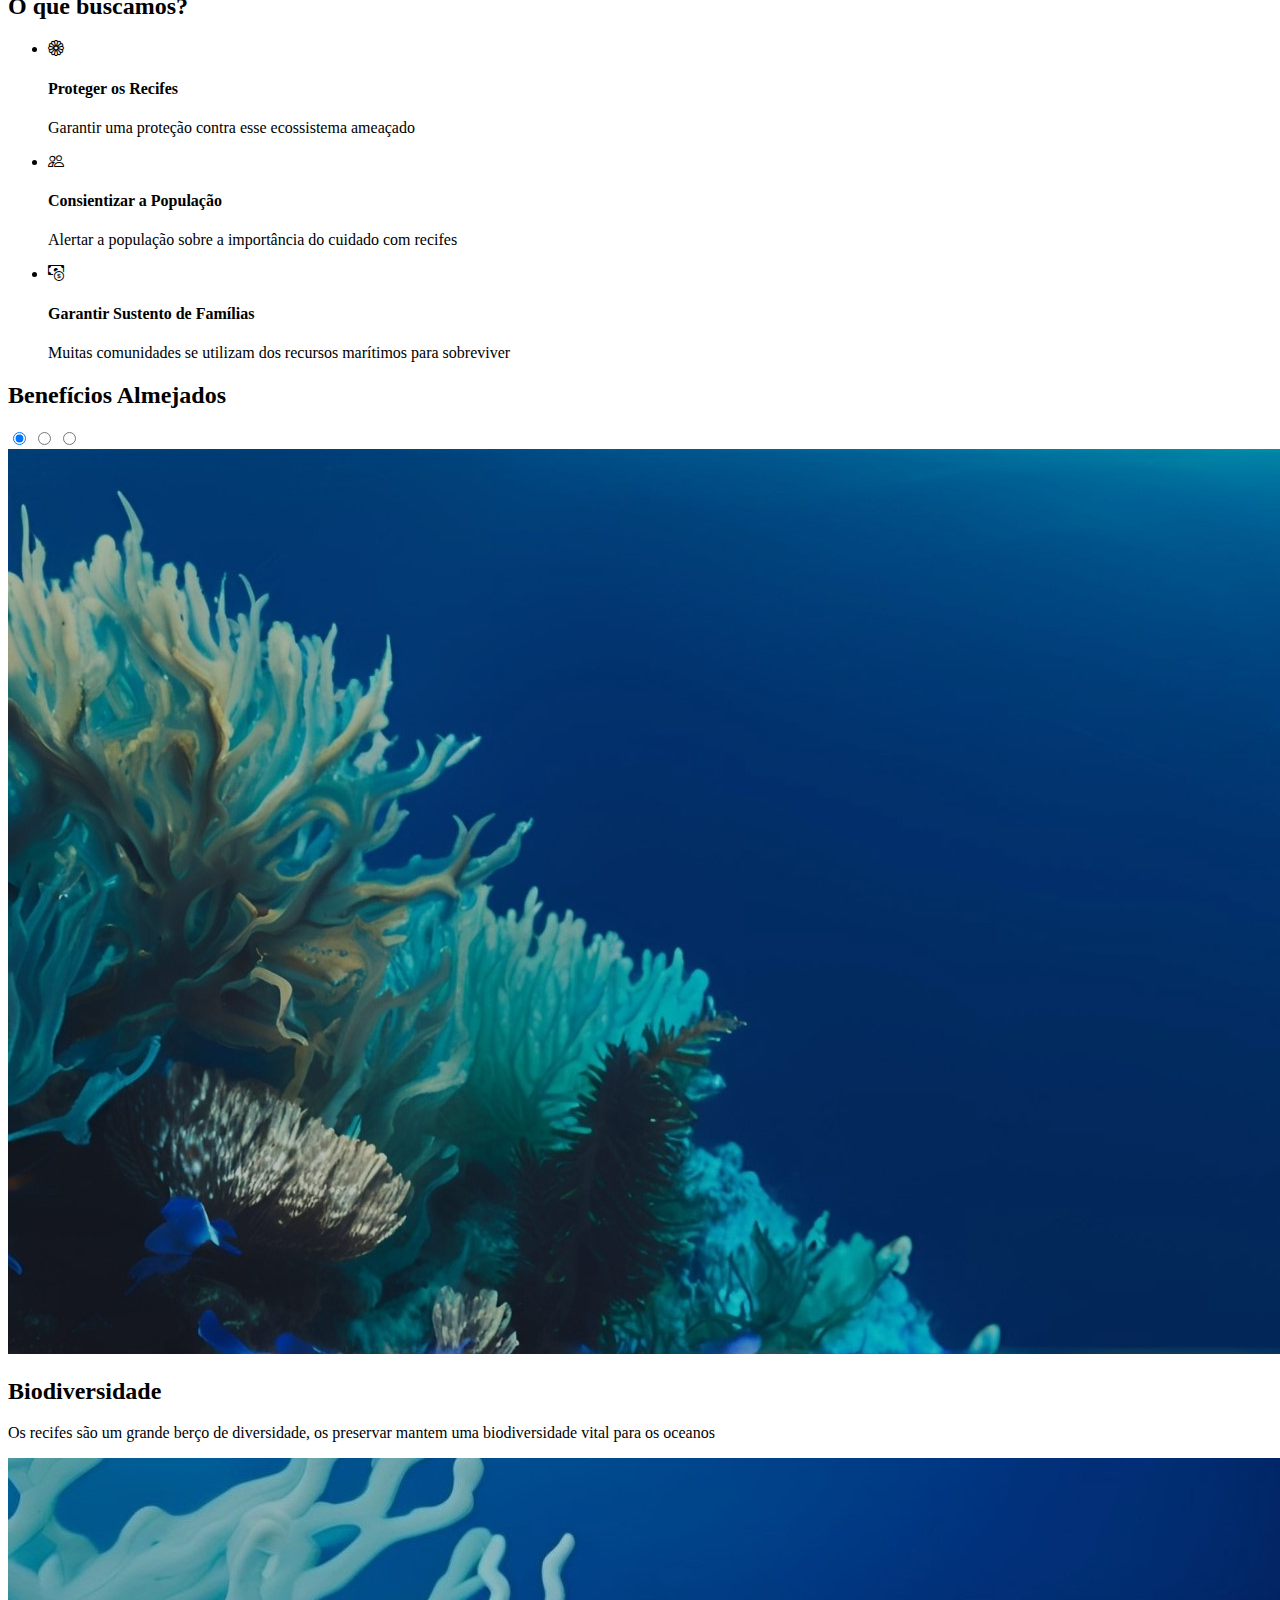
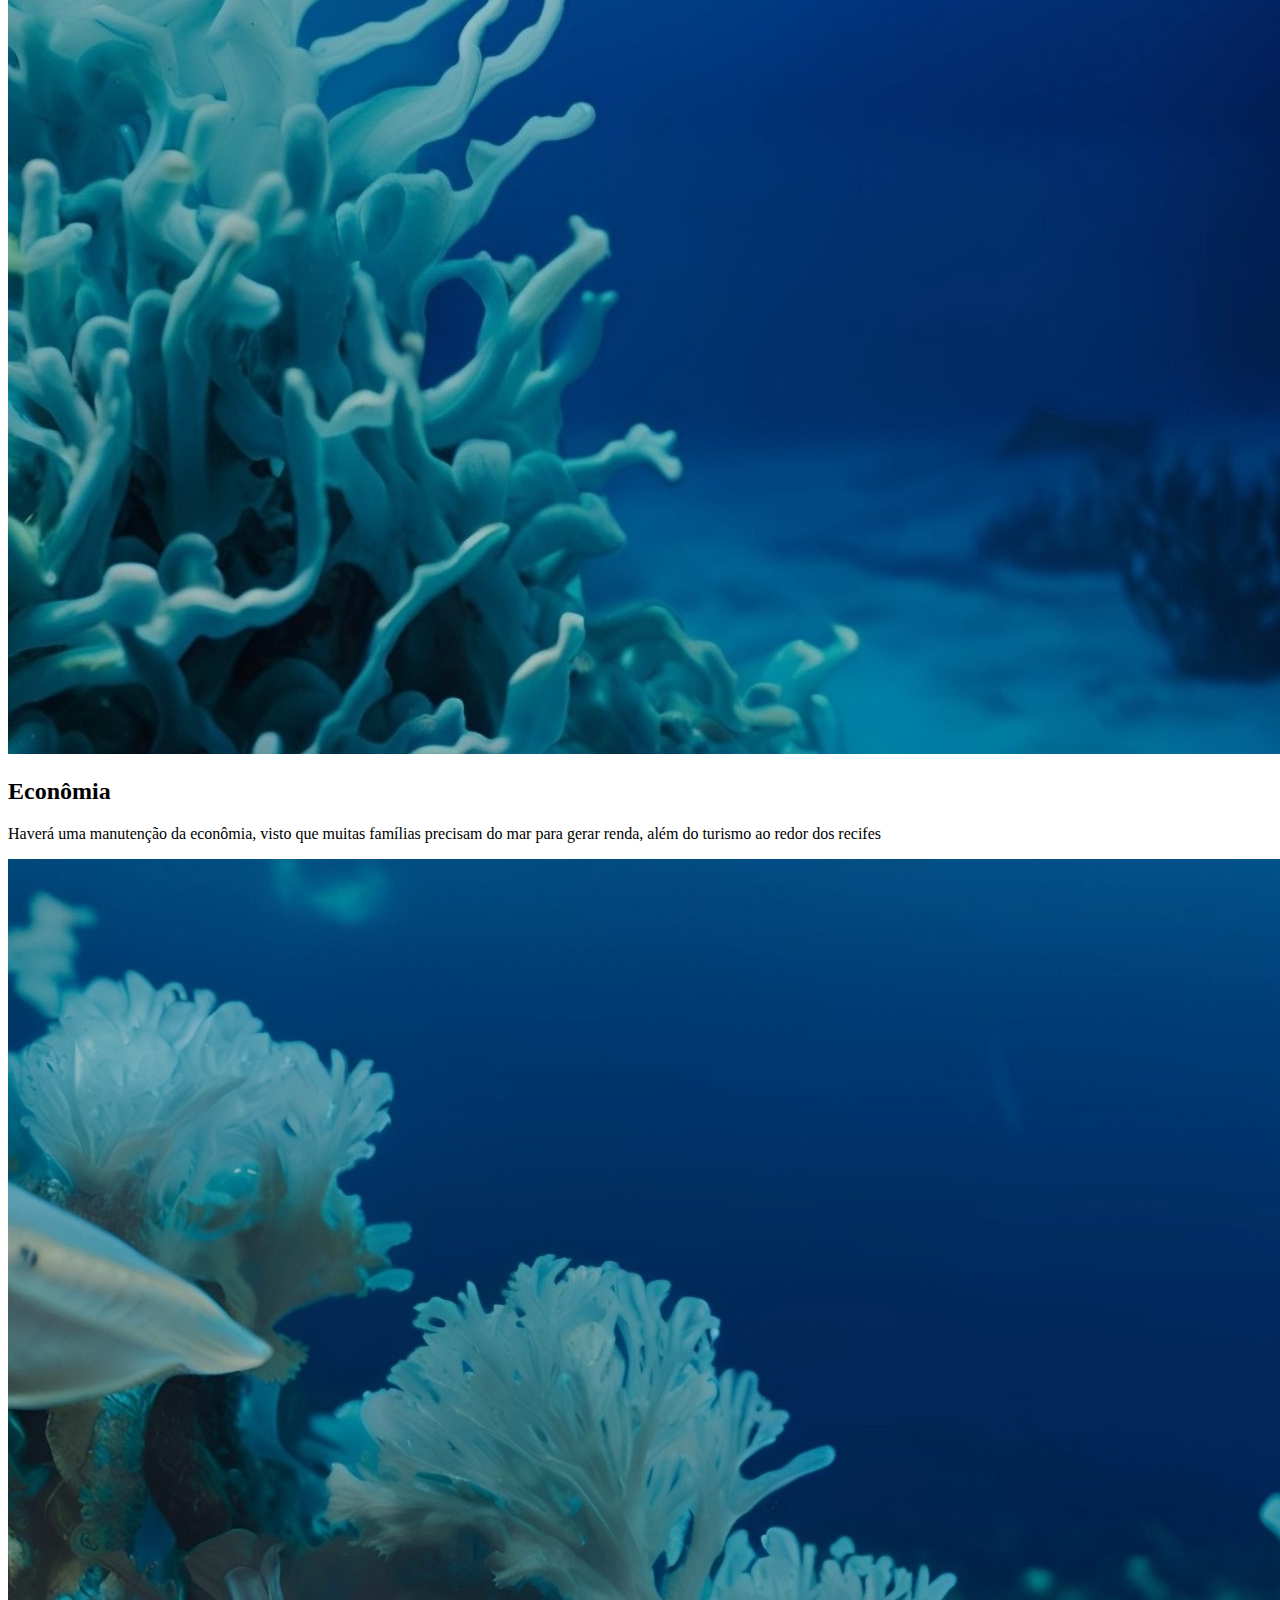
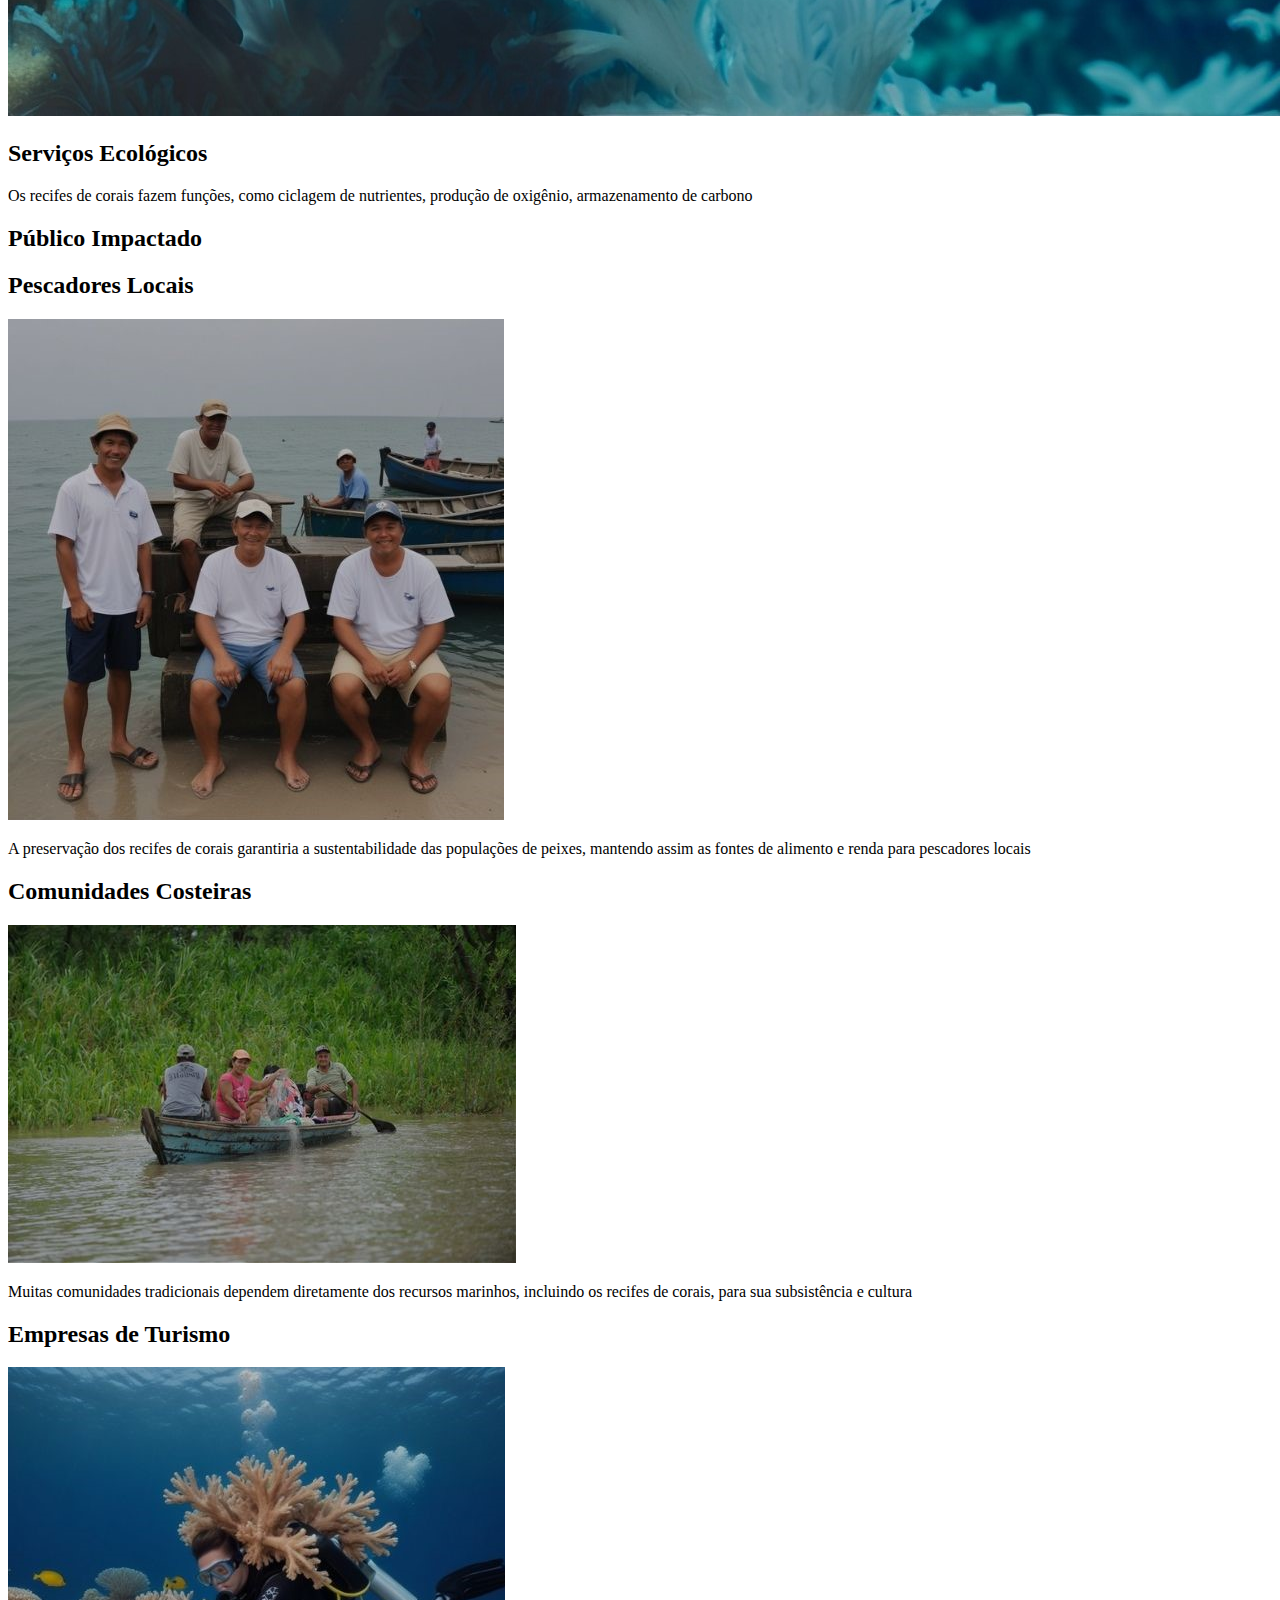
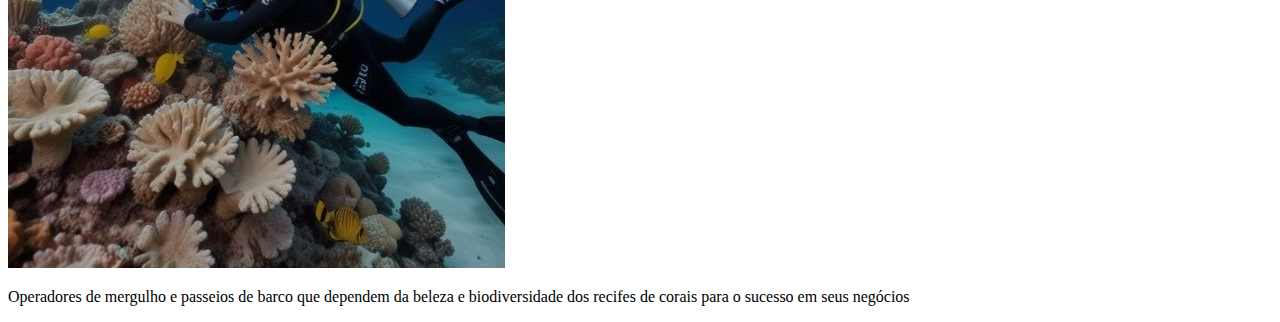
==== commit 7fe9b11d: "Adicionando seção de impacto" ====
--- a/index.html
+++ b/index.html
@@ -168,6 +168,42 @@
         </div> <!-- FECHANDO NAV-SLIDE -->
     </section> <!-- FECHANDO SEÇÃO BENEFÍCIOS -->
 
+    <section id="impacto">
+        <h2 class="titulo">Público Impactado</h2>
+        <div class="interface">
+            <div class="card-impacto">
+                <div class="img-impacto">
+                    <h2>Pescadores Locais</h2>
+                    <img src="./src/assets/pescadores.jpeg" alt="Grupo de pescadores">
+                </div>
+                <div class="text-impacto">
+                    <p>A preservação dos recifes de corais garantiria a sustentabilidade das populações de peixes, mantendo assim as fontes de alimento e renda para pescadores locais</p>
+                </div>
+            </div> <!-- FECHANDO CARD-IMPACTO 1-->
+
+            <div class="card-impacto">
+                <div class="img-impacto">
+                    <h2>Comunidades Costeiras</h2>
+                    <img src="./src/assets/comunidade_costeira.jpg" alt="Exemplo de Comunidade Costeira">
+                </div>
+                <div class="text-impacto">
+                    <p>Muitas comunidades tradicionais dependem diretamente dos recursos marinhos, incluindo os recifes de corais, para sua subsistência e cultura</p>
+                </div>
+            </div> <!-- FECHANDO CARD-IMPACTO 2-->
+
+            <div class="card-impacto">
+                <div class="img-impacto">
+                    <h2>Empresas de Turismo</h2>
+                    <img src="./src/assets/mergulhador.jpeg" alt="Mergulhador junto a recifes de corais">
+                </div>
+                <div class="text-impacto">
+                    <p>Operadores de mergulho e passeios de barco que dependem da beleza e biodiversidade dos recifes de corais para o sucesso em seus negócios</p>
+                </div> <!-- FECHANDO CARD-IMPACTO 3-->
+            </div>
+        </div> <!-- FECHANDO INTERFACE -->
+    </section> <!-- FECHANDO SEÇÃO IMPACTO -->
+
+    <!-- LINK DO JAVASCRIPT -->
     <script src="./src/js/script.js"></script>
 </body>
 </html>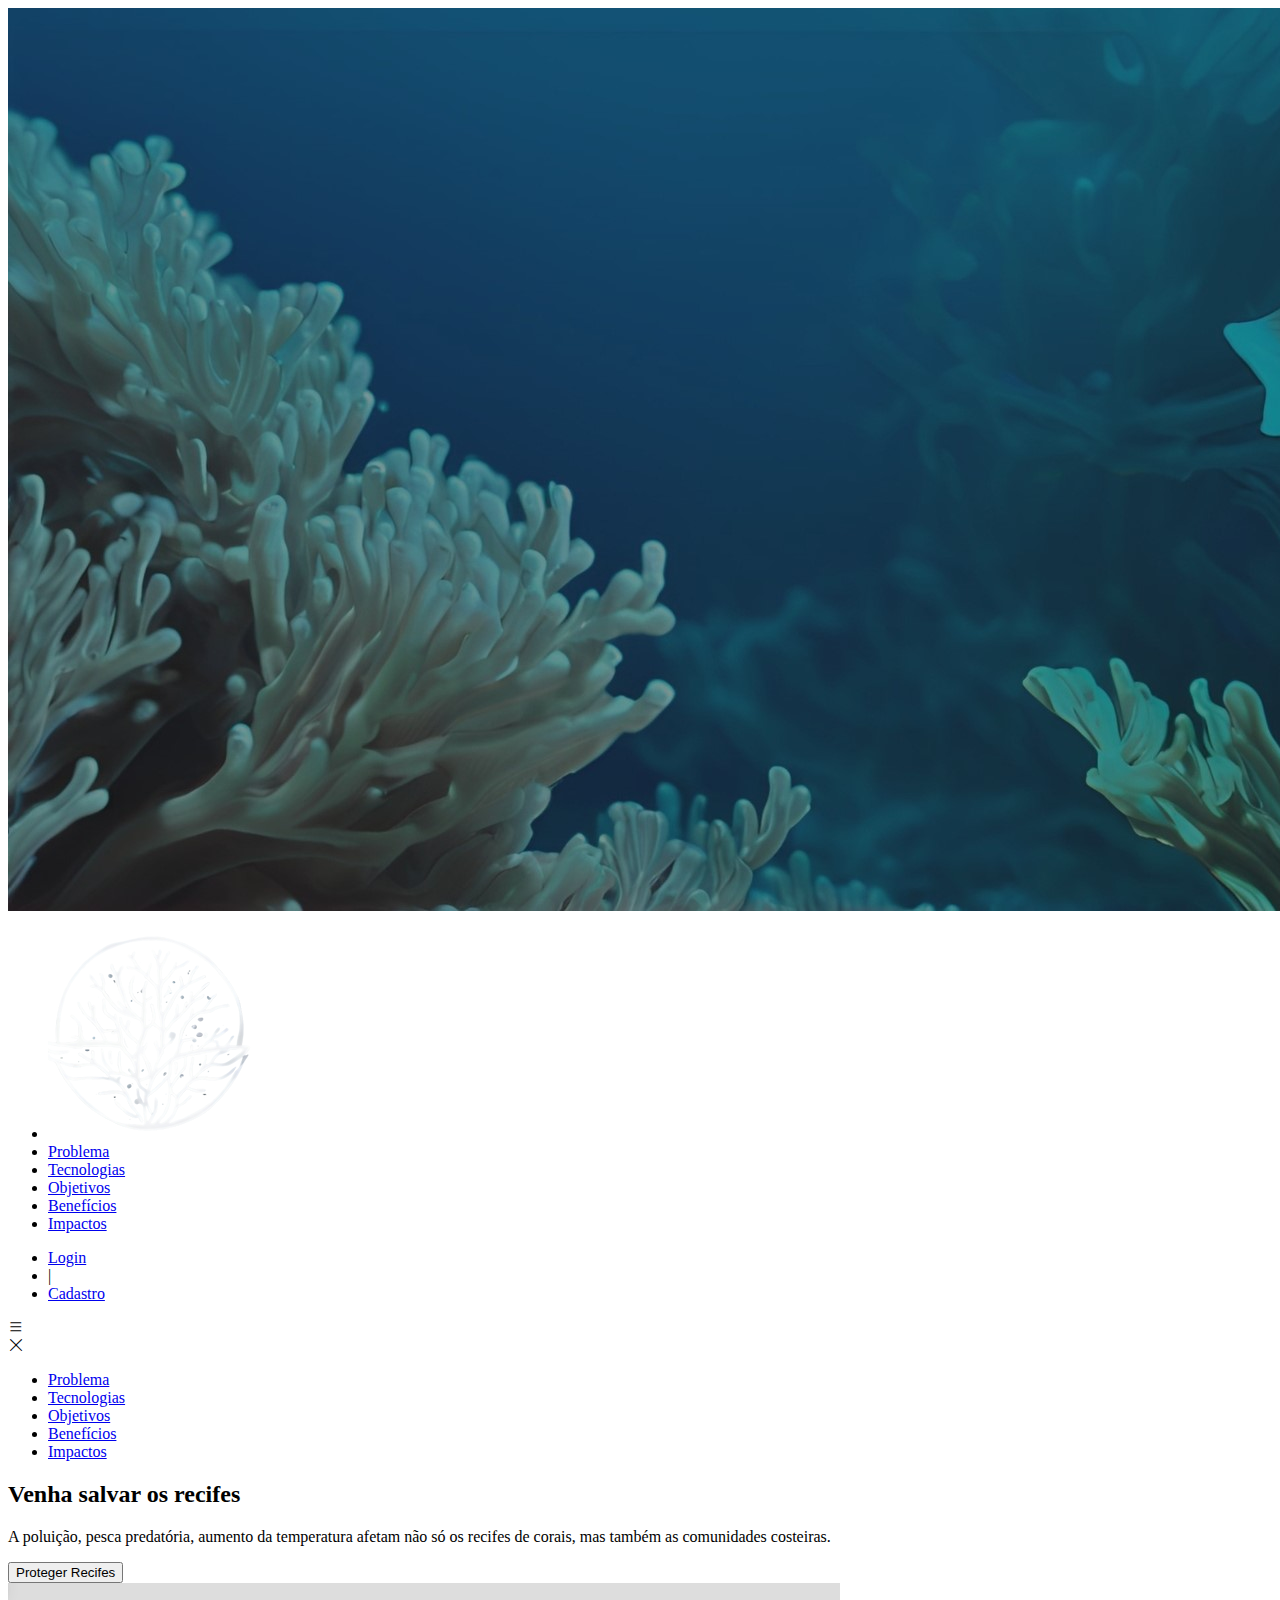
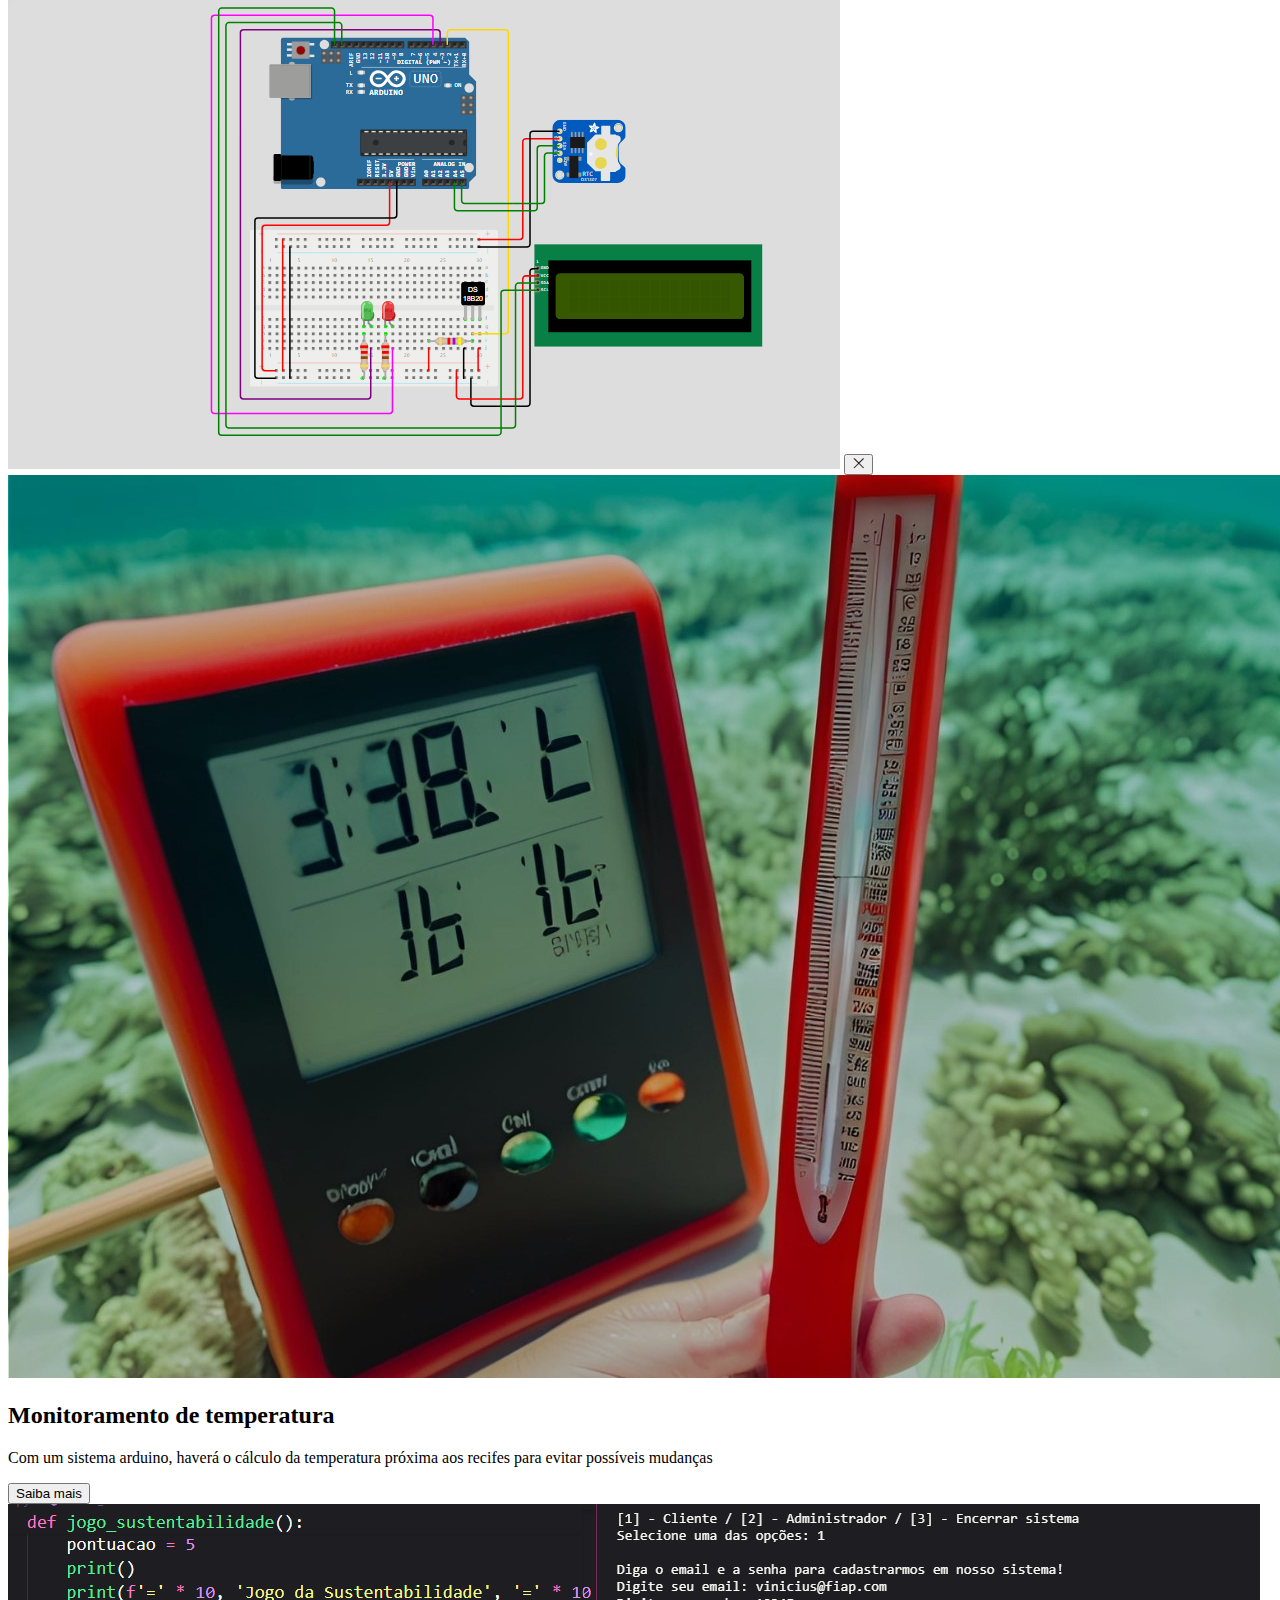
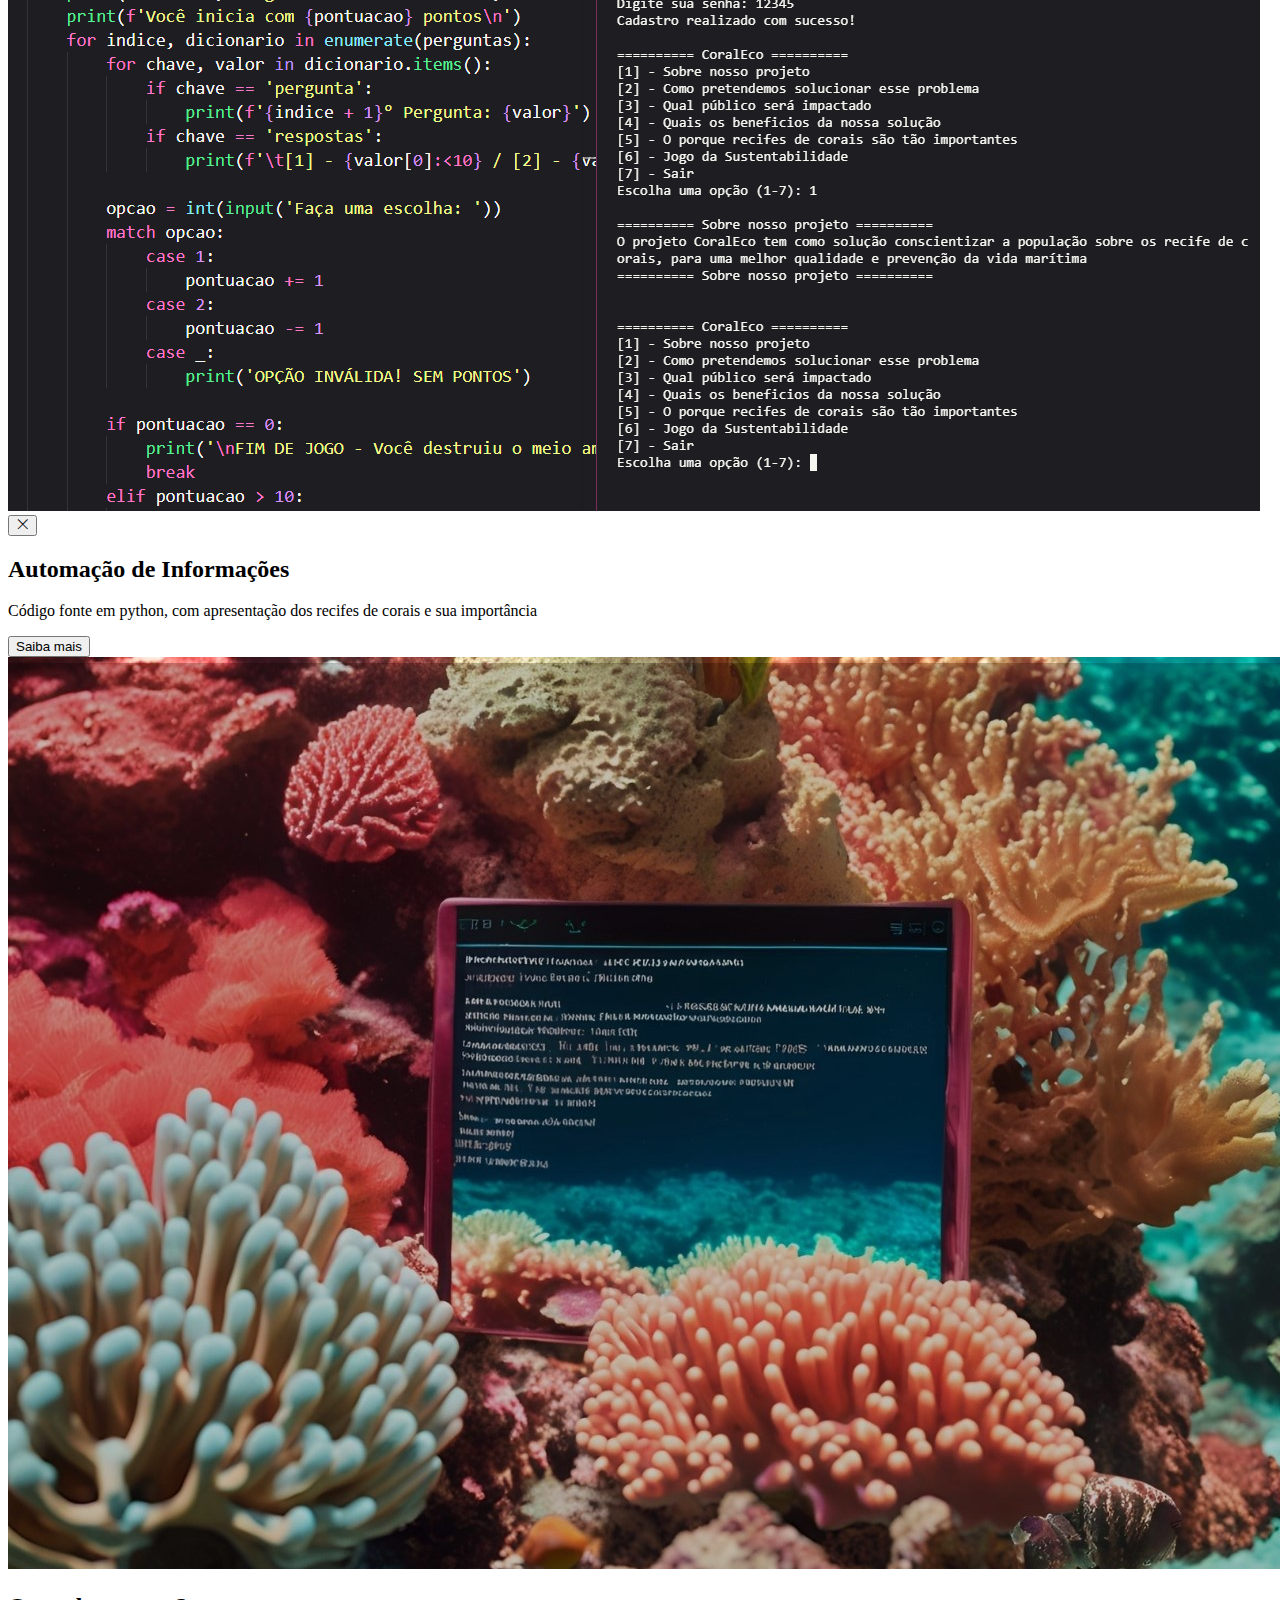
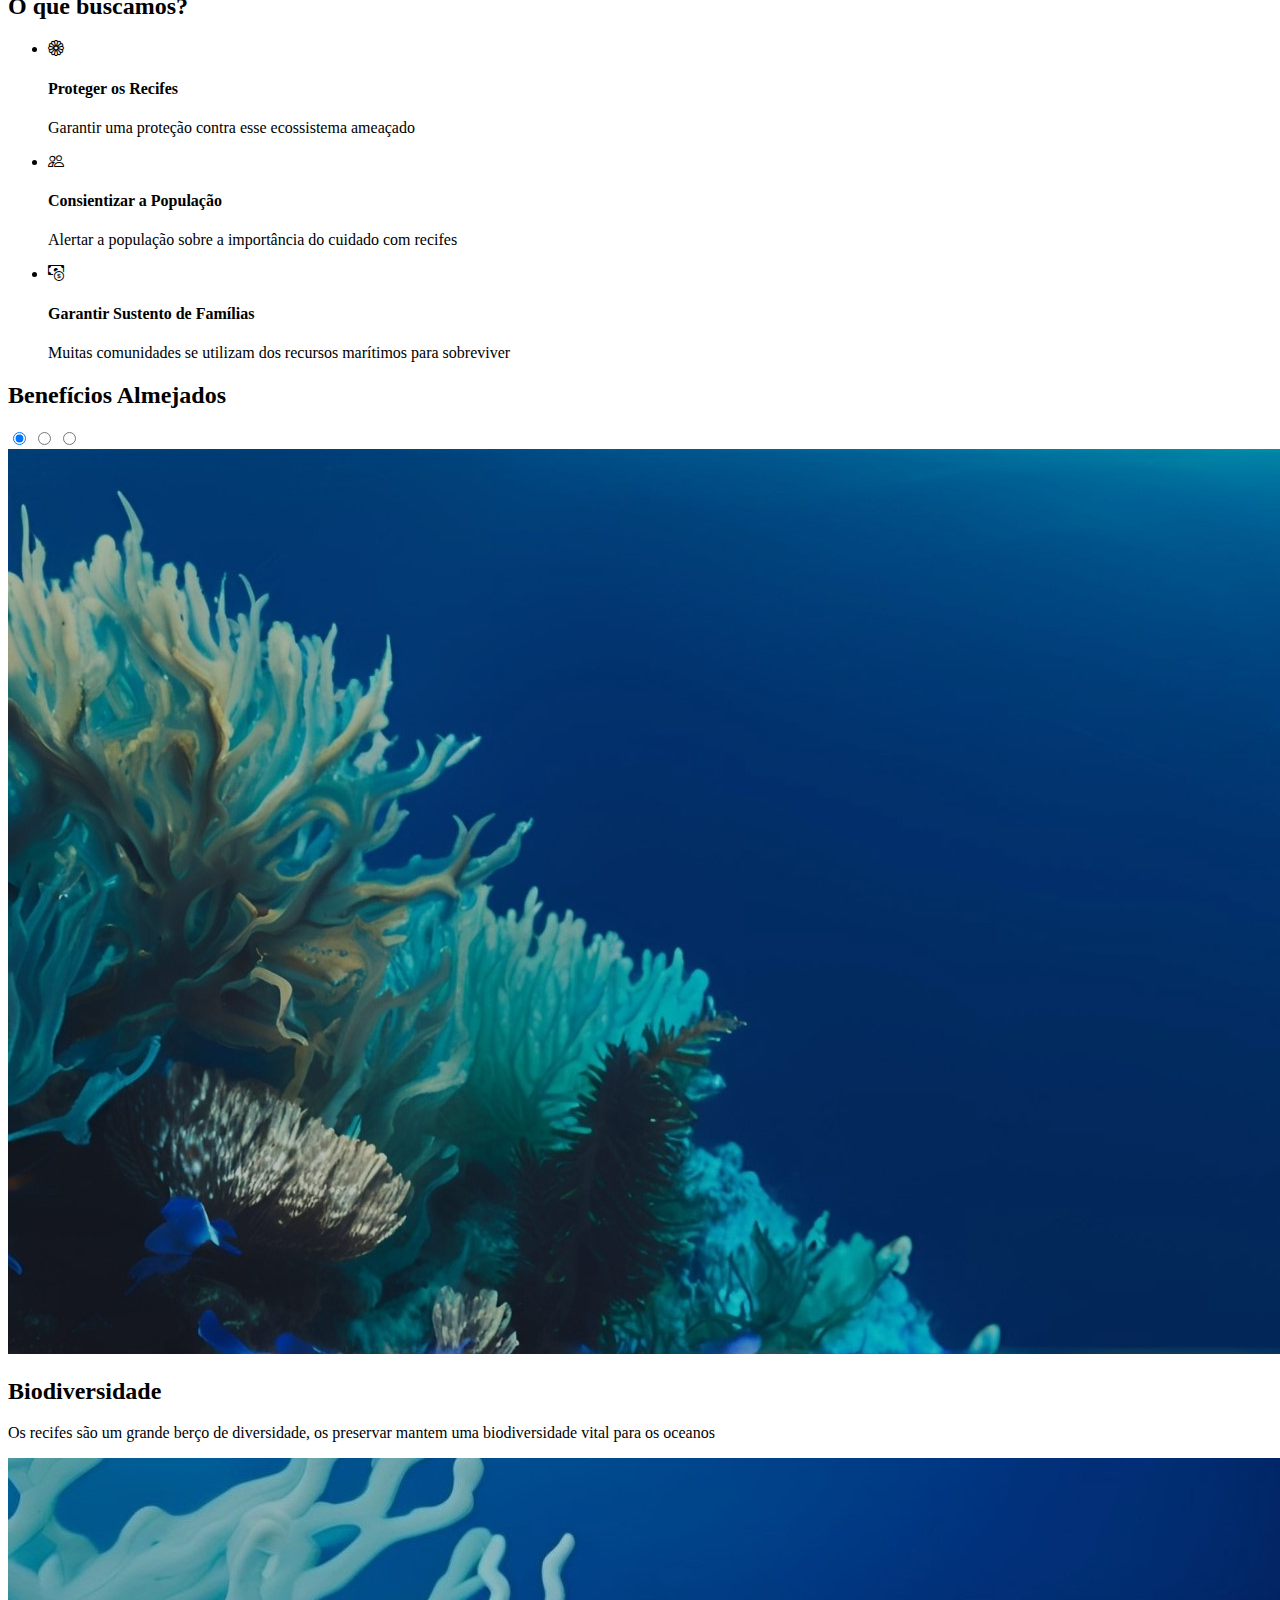
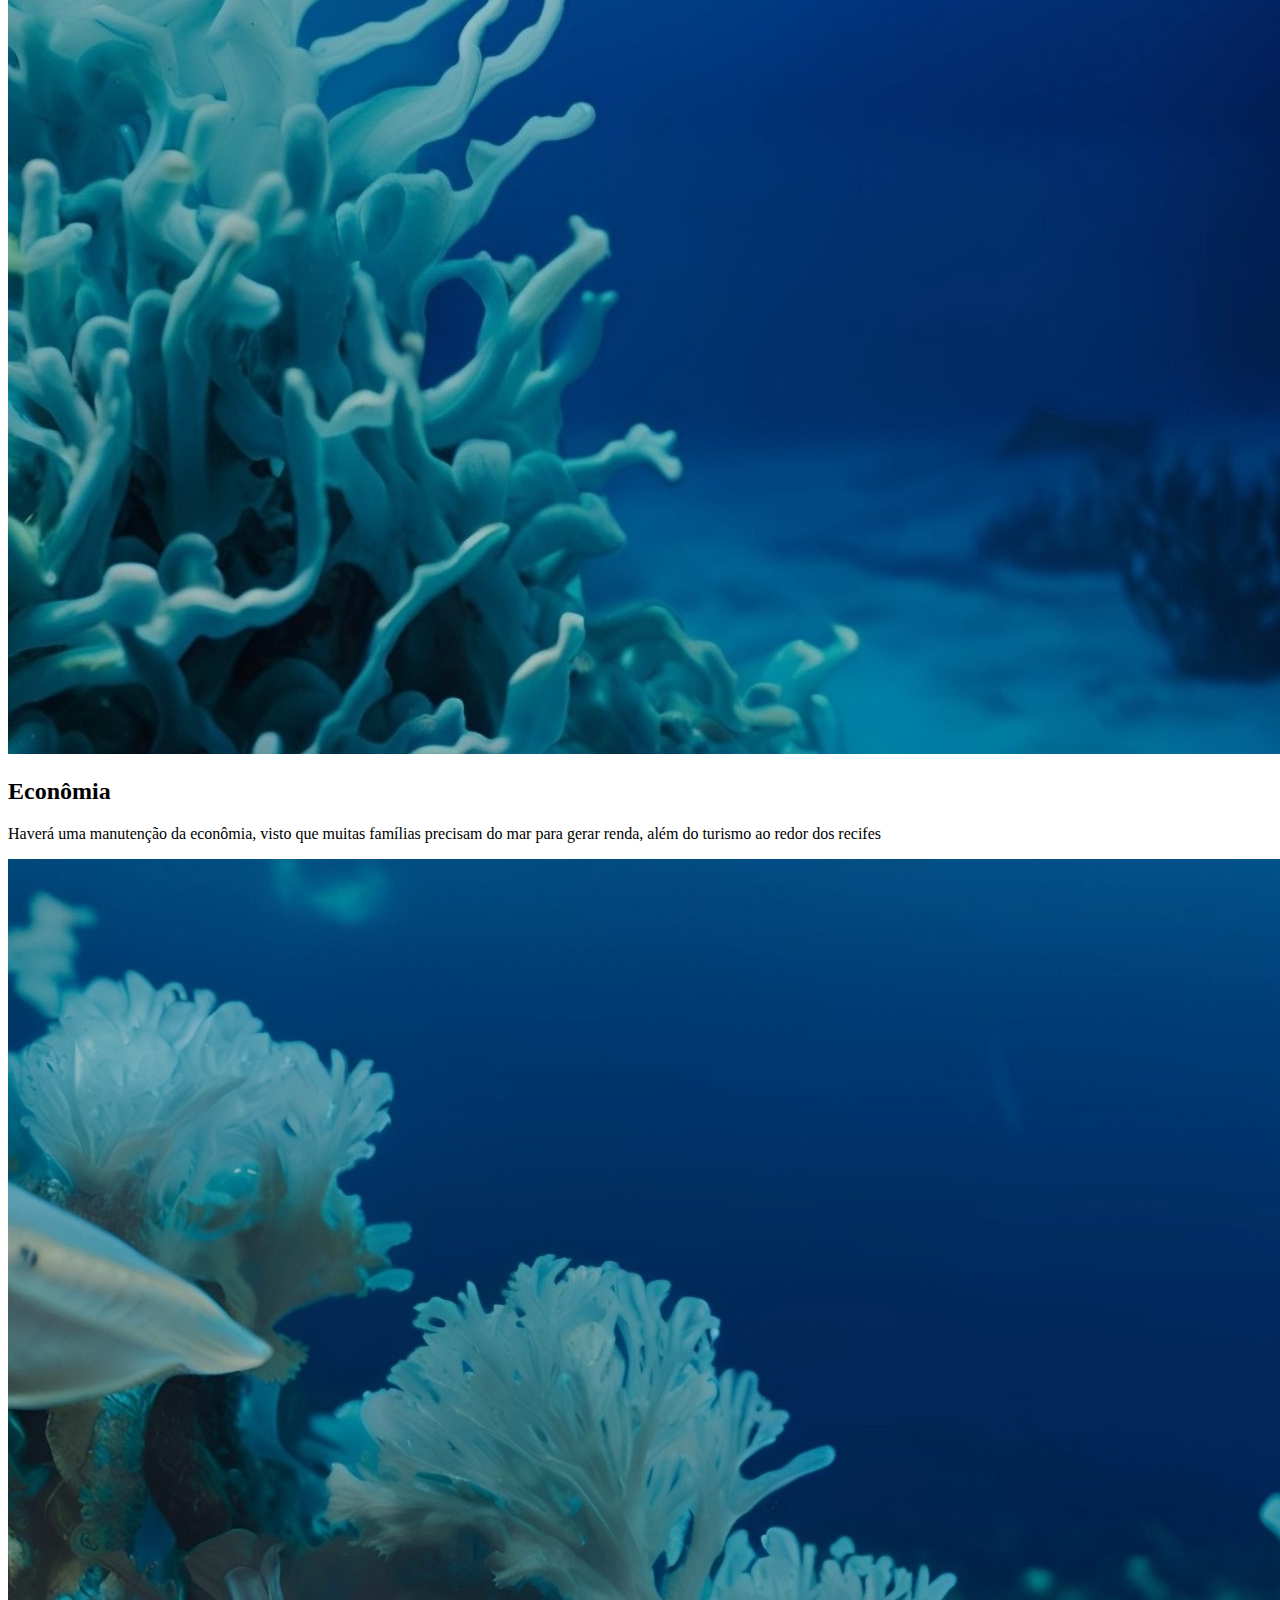
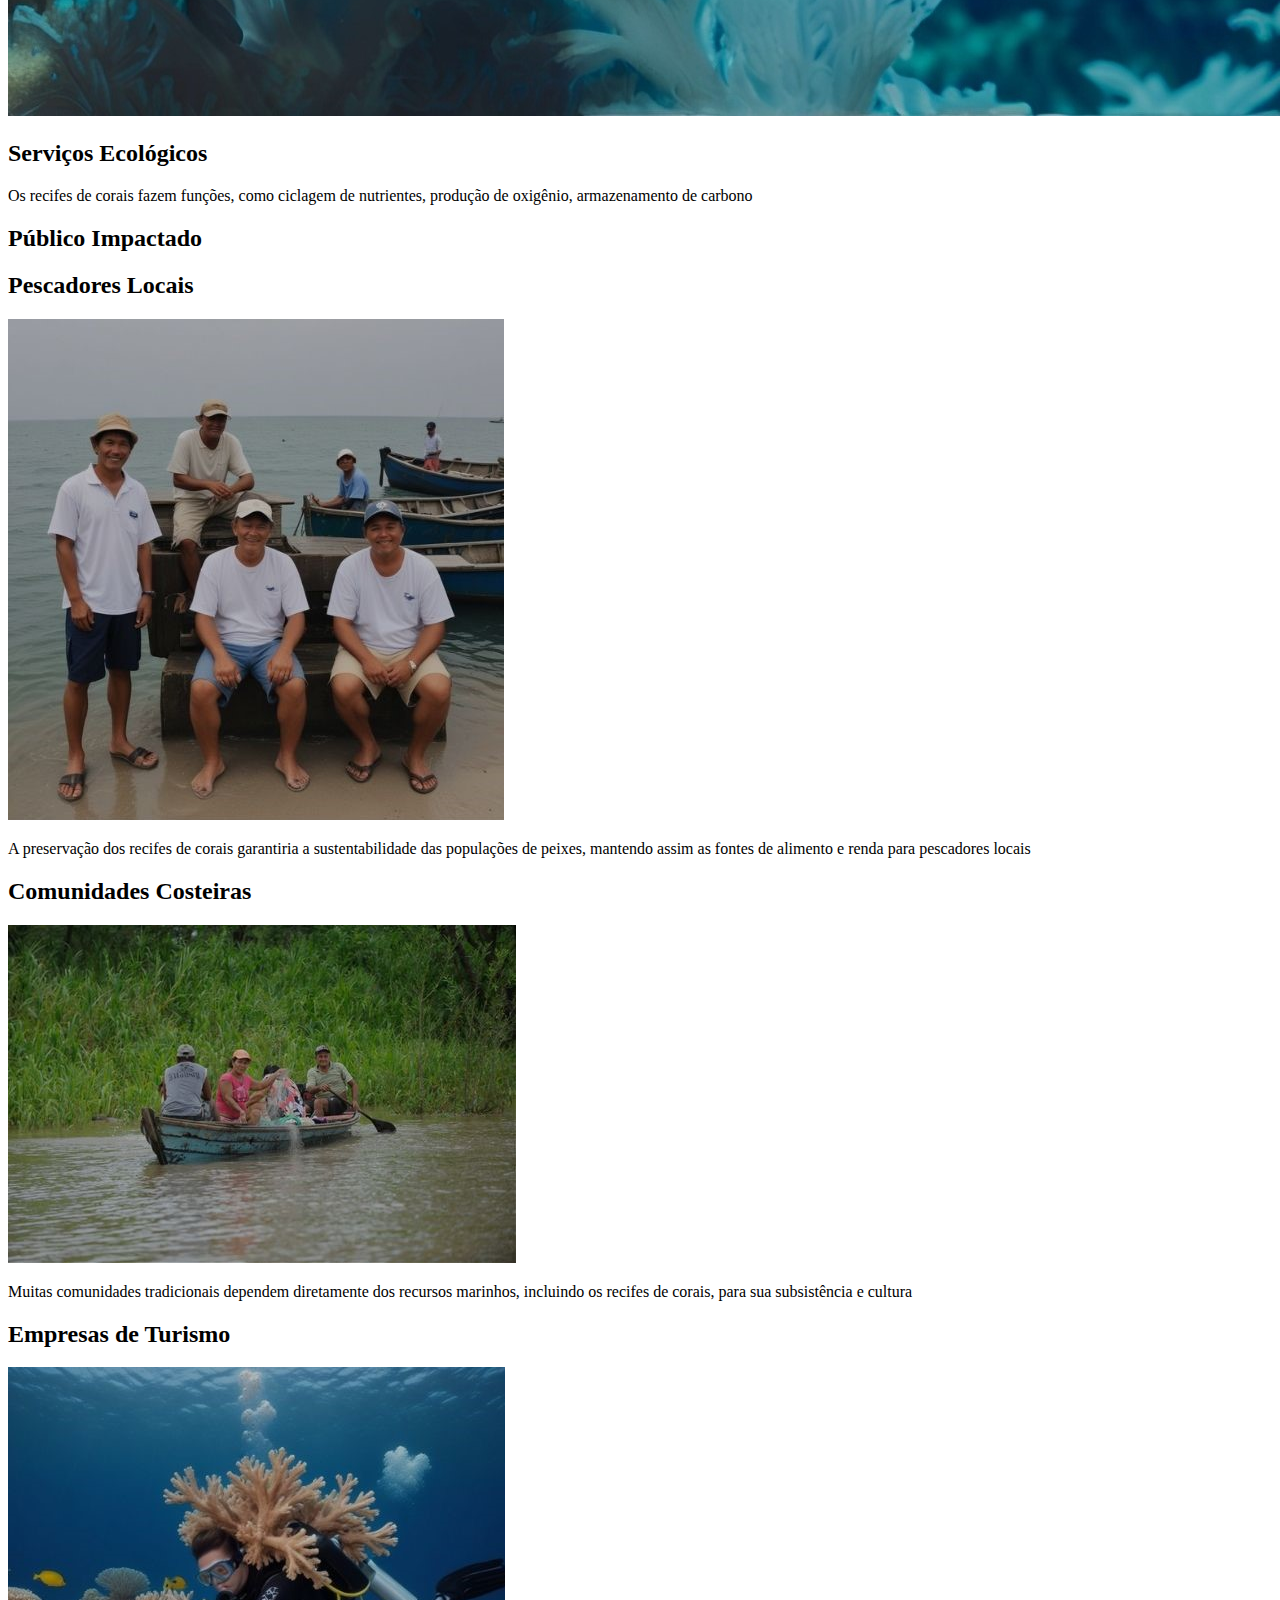
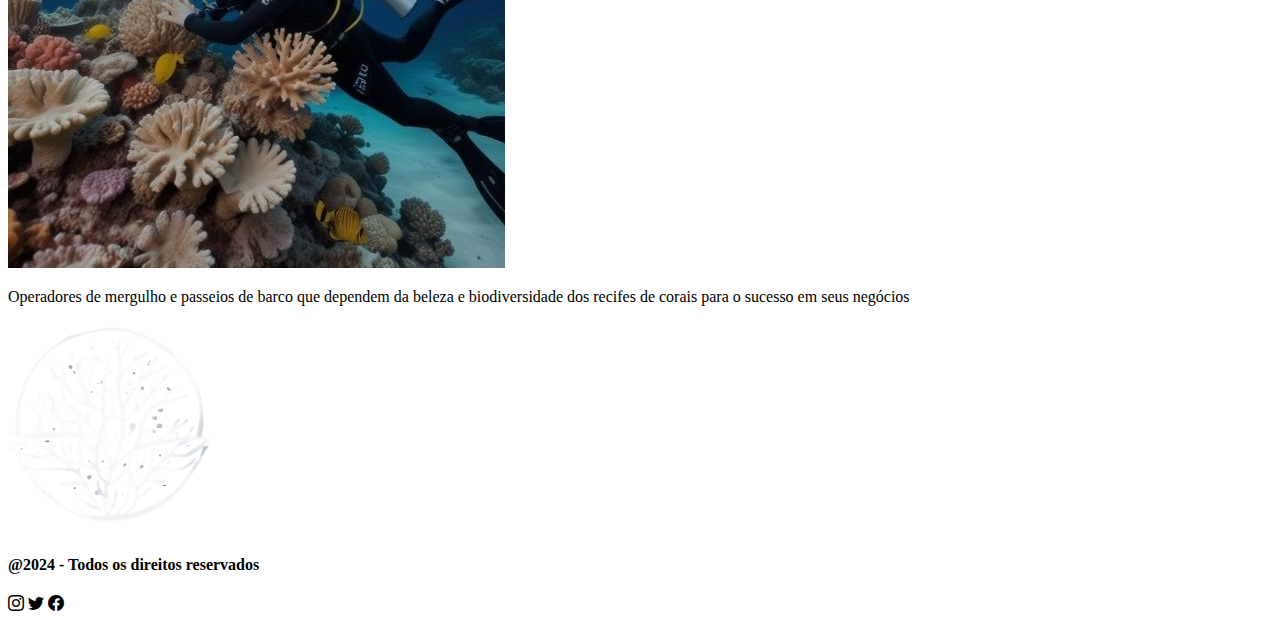
==== commit 89acde64: "Adicionando footer do site" ====
--- a/index.html
+++ b/index.html
@@ -203,6 +203,20 @@
         </div> <!-- FECHANDO INTERFACE -->
     </section> <!-- FECHANDO SEÇÃO IMPACTO -->
 
+    <footer>
+        <div class="interface">
+            <a href="#"><img src="./src/assets/logo.png" alt="logo"></a>
+            <div id="direitos">
+                <h4>@2024 - Todos os direitos reservados</h4>
+            </div>
+            <div id="icones">
+                <i class="bi bi-instagram"></i>
+                <i class="bi bi-twitter"></i>
+                <i class="bi bi-facebook"></i>
+            </div> <!-- FECHANDO ICONES -->
+        </div> <!-- FECHANDO INTERFACE -->
+    </footer> <!-- FECHANDO FOOTER -->
+
     <!-- LINK DO JAVASCRIPT -->
     <script src="./src/js/script.js"></script>
 </body>
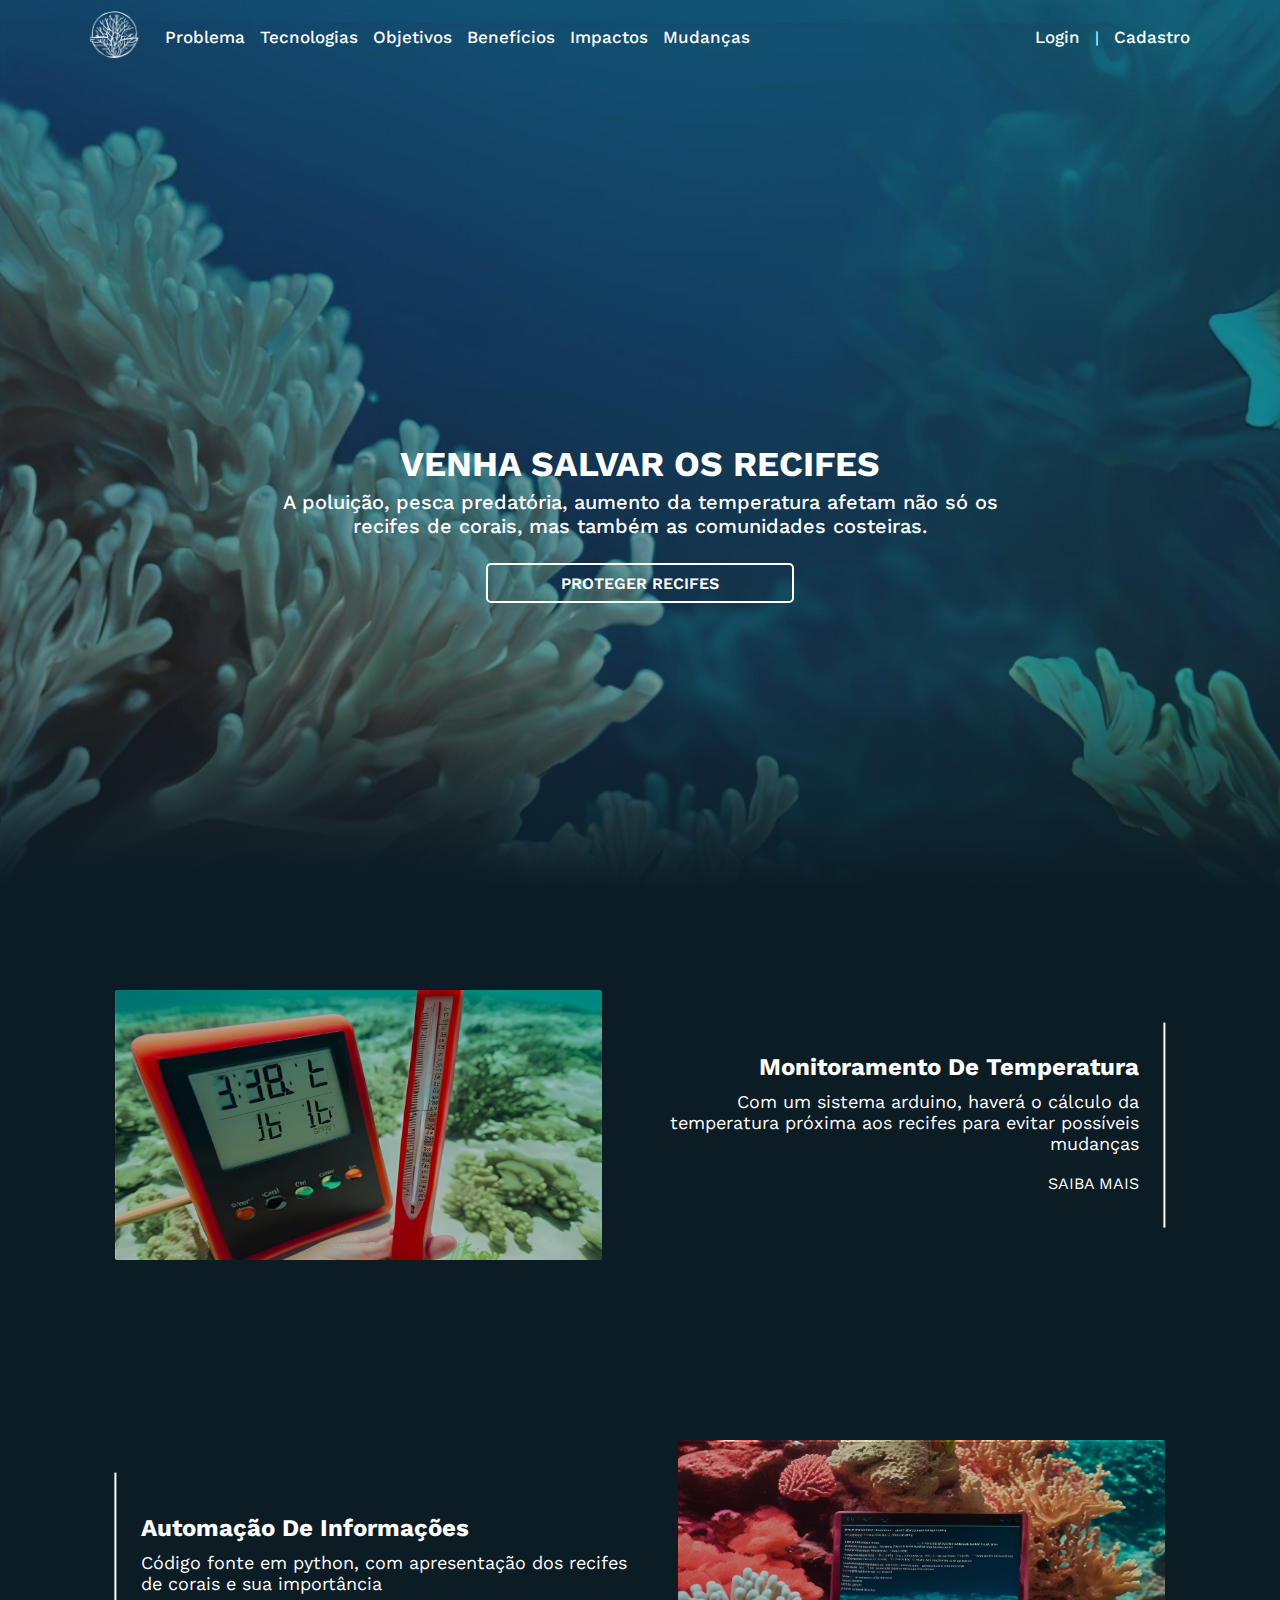
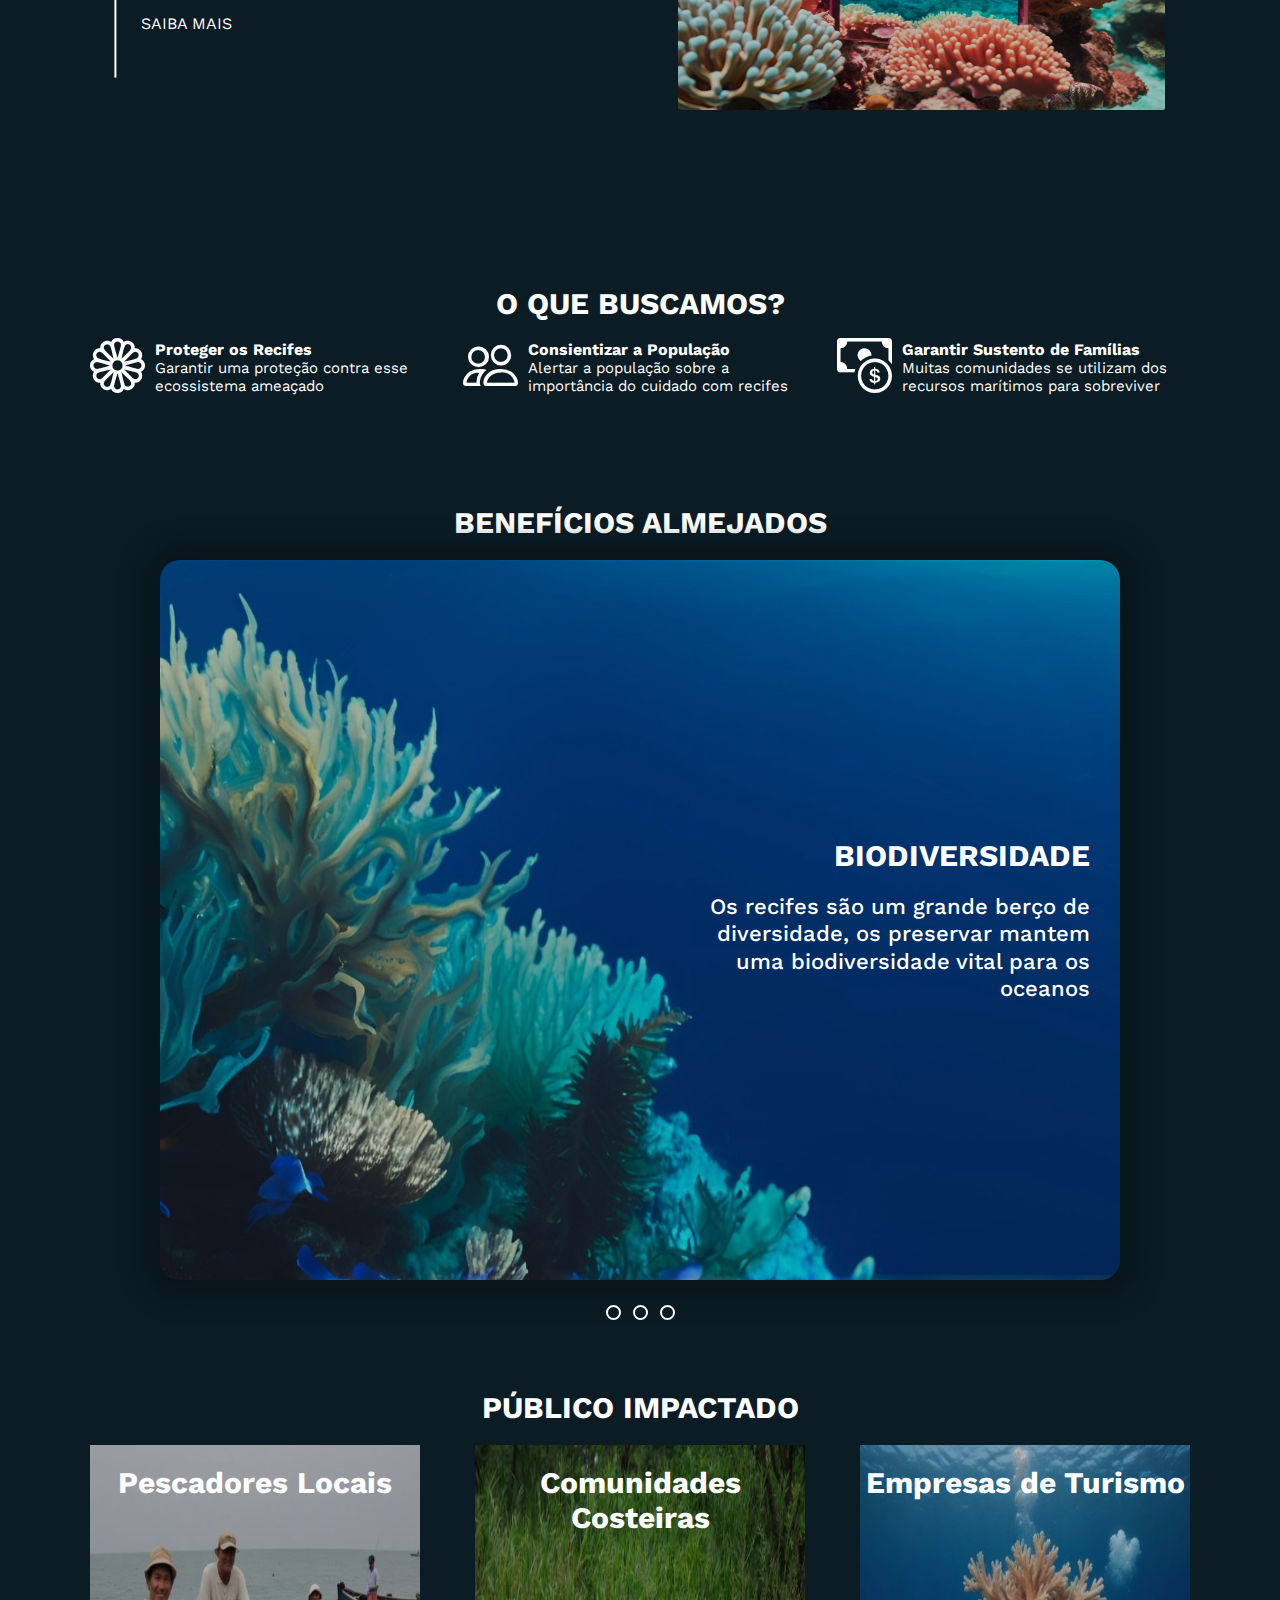
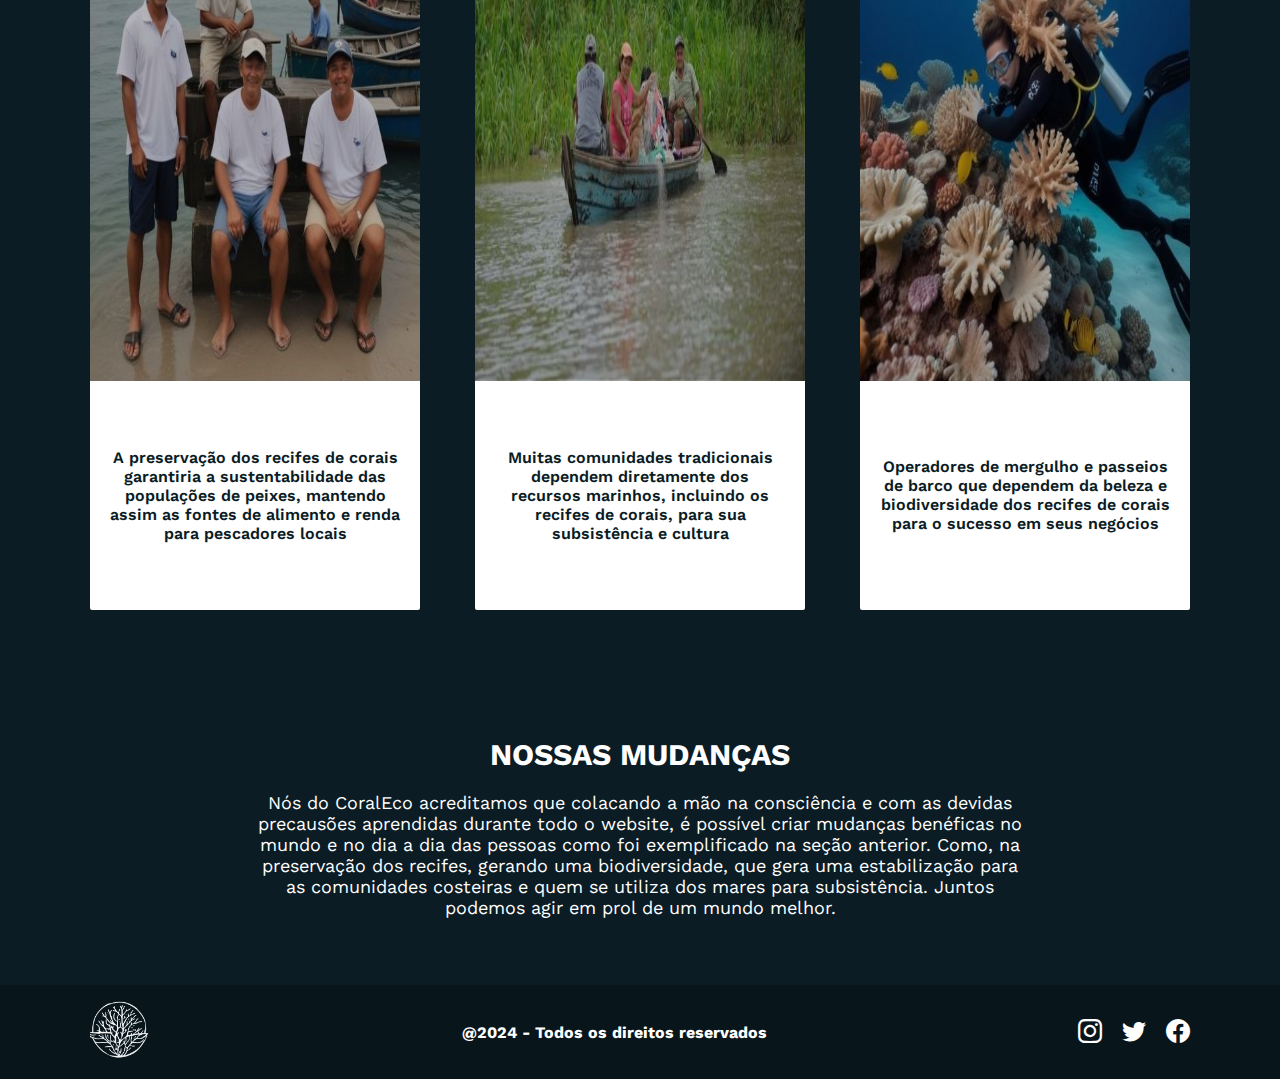
==== commit 2ec7ff08: "Adicionando seção mudanças e estilização" ====
--- a/index.html
+++ b/index.html
@@ -33,6 +33,7 @@
                     <li><a href="#objetivos">Objetivos</a></li>
                     <li><a href="#beneficios">Benefícios</a></li>
                     <li><a href="#impacto">Impactos</a></li>
+                    <li><a href="#mudancas">Mudanças</a></li>
                 </ul>
                 <ul>
                     <li><a href="#login">Login</a></li>
@@ -57,6 +58,7 @@
                         <li><a href="#objetivos">Objetivos</a></li>
                         <li><a href="#beneficios">Benefícios</a></li>
                         <li><a href="#impacto">Impactos</a></li>
+                        <li><a href="#mudancas">Mudanças</a></li>
                     </ul>
                 </nav> <!-- FECHANDO NAV-MOBILE -->
             </div> <!-- FECHANDO MENU-MOBILE -->
@@ -203,6 +205,15 @@
         </div> <!-- FECHANDO INTERFACE -->
     </section> <!-- FECHANDO SEÇÃO IMPACTO -->
 
+    <section id="mudancas">
+        <div class="interface">
+            <h2 class="titulo">Nossas Mudanças</h2>
+            <div id="texto-mudanca">
+                <p>Nós do CoralEco acreditamos que colacando a mão na consciência e com as devidas precausões aprendidas durante todo o website, é possível criar mudanças benéficas no mundo e no dia a dia das pessoas como foi exemplificado na seção anterior. Como, na preservação dos recifes, gerando uma biodiversidade, que gera uma estabilização para as comunidades costeiras e quem se utiliza dos mares para subsistência. Juntos podemos agir em prol de um mundo melhor.</p>
+            </div>
+        </div>
+    </section>
+
     <footer>
         <div class="interface">
             <a href="#"><img src="./src/assets/logo.png" alt="logo"></a>
--- a/src/css/style.css
+++ b/src/css/style.css
@@ -0,0 +1,766 @@
+*{
+    margin: 0;
+    padding: 0;
+    box-sizing: border-box;
+    font-family: "Work Sans", sans-serif;
+    list-style: none;
+    color: white;
+    text-decoration: none;
+}
+
+:root{
+    --azul-claro: #124467;
+    --azul-medio: #0B1C25;
+    --azul-escuro: #08151b;
+}
+
+html {
+    scroll-behavior: smooth;
+}
+
+.interface{
+    max-width: 1100px;
+    margin: 0 auto;
+}
+
+
+/* ESTILIZANDO SEÇÃO INICIAL DE PROBLEMAS */
+#problema {
+    height: 100vh;
+    width: 100%;
+}
+
+#problema .interface{
+    position: relative;
+    display: flex;
+    flex-direction: column;
+    height: 67vh;
+    justify-content: space-between;
+    align-items: center;
+}
+
+.fundo{
+    width: 100%;
+    height: 100vh;
+    position: absolute;
+}
+
+#problema #menu-desktop{
+    width: 100%;
+    margin-top: 10px;
+    display: flex;
+    align-items: center;
+    justify-content: space-between;
+}
+
+#problema #menu-desktop ul{   
+    display: flex;
+    align-items: center;
+    gap: 15px;
+}
+
+#problema #menu-desktop ul li img{
+    width: 50px;
+    height: 50px;
+    margin-right: 10px;
+    cursor: pointer;
+}
+
+#problema #menu-desktop ul li a{
+    font-size: 17px;
+    font-weight: 500;
+    position: relative;
+    padding-bottom: 4px;
+}
+
+#problema #menu-desktop ul li a::after{
+    content: " ";
+    width: 0;
+    height: 2px;
+    background-color: white;
+    position: absolute;
+    bottom: 0;
+    left: 0;
+    transition: 0.3s ease-in-out;
+}
+
+#problema #menu-desktop ul li a:hover::after{
+    width: 100%;
+}
+
+#informacoes{
+    display: flex;
+    align-items: center;
+    flex-direction: column;
+    justify-content: space-around;
+    width: 70%;
+}
+
+#informacoes h2{
+    text-transform: uppercase;
+    font-size: 35px;
+    margin-bottom: 5px;
+}
+
+#informacoes p{
+    font-size: 20px;
+    font-weight: 500;
+    text-align: center;
+}
+
+#informacoes button{
+    width: 40%;
+    height: 40px;
+    margin-top: 25px;
+    background-color: transparent;
+    border: 2px solid white;
+    font-size: 16px;
+    font-weight: 600;
+    text-transform: uppercase;
+    border-radius: 5px;
+    transition: all 0.4s ease-in-out;
+    cursor: pointer;
+}
+
+#informacoes button:hover{
+    color: transparent;
+    background-color: white;
+    color: #124467;
+    transform: scale(1.08);
+}
+
+#problema::after{
+    content: " ";
+    width: 100%;
+    height: 25%;
+    position: absolute;
+    left: 0;
+    bottom: 0;
+    background-image: linear-gradient(to top, #0B1C25 5%, transparent);
+}
+
+
+/* ESTILIZANDO SEÇÃO DE TECNOLOGIAS */
+#tecnologias{
+    width: 100%;
+    height: 100vh;
+    background-color: var(--azul-medio);
+    display: flex;
+    flex-direction: column;
+    justify-content: space-around;
+}
+
+.tecnologia{
+    display: flex;
+    justify-content: space-between;
+    width: 100%;
+    align-items: center;
+}
+
+#modal-arduino{    
+    display: none;
+}
+
+#modal-python{    
+    display: none;
+}
+
+.imagem-modal{
+    position: fixed;
+    z-index: 999;
+    left: 50%;
+    top: 50%;
+    transform: translate(-50% ,-50%);
+}
+
+.imagem-modal img{
+    width: 50vw;
+    height: 70vh;
+    border-radius: 20px;
+    box-shadow: 1px 1px 50px 20px black;
+}
+
+.imagem-modal button{
+    position: absolute;
+    width: 50px;
+    right: 5%;
+    top: 5%;
+    background-color: transparent;
+    border: none;
+    font-size: 35px;
+    font-weight: 900;
+    cursor: pointer;
+}
+
+.imagem-modal i{
+    color: black;
+}
+
+.tecnologia img{
+    width: 38%;
+    height: 270px;
+    transition: 0.8s all;
+    border-radius: 2px;
+}
+
+.tecnologia img:hover{
+    box-shadow: 1px 1px 30px 20px var(--azul-escuro);
+    cursor: pointer;
+}
+
+.img-left img{
+    margin-left: 9%;
+}
+
+.img-right img{
+    margin-right: 9%;
+}
+
+#texto-right{
+    margin-right: 11%;
+    align-items: flex-end;
+    position: relative;
+    text-align: right;
+}
+
+#texto-right::after{
+    content: " ";
+    width: 40%;
+    height: 2px;
+    background-color: white;
+    position: absolute;
+    right: -25%;
+    transform: rotate(90deg);
+    z-index: 998;
+}
+
+#texto-left{   
+    margin-left: 11%;
+    align-items: flex-start;
+    position: relative;
+}
+
+#texto-left::after{
+    content: " ";
+    width: 40%;
+    height: 2px;
+    background-color: white;
+    position: absolute;
+    left: -25%;
+    transform: rotate(90deg);
+}
+
+.texto-tecnologia{
+    display: flex;
+    flex-direction: column;
+    justify-content: center;
+    height: 270px;
+    width: 40%;
+}
+
+.texto-tecnologia h2{
+    text-transform: capitalize;
+    margin-bottom: 10px;
+}
+
+.texto-tecnologia p{
+    font-size: 18px;
+}
+
+.texto-tecnologia button{
+    margin-top: 20px;
+    padding-bottom: 4px;
+    background-color: transparent;
+    border: none;
+    font-size: 16px;
+    text-transform: uppercase;
+    position: relative;
+    cursor: pointer;
+    width: 19%;
+}
+
+#texto-right button{
+    text-align: end;
+}
+
+#texto-right button::after{
+    right: 0;
+}
+
+#texto-left button{
+    text-align: start;
+}
+
+#texto-left button::after{
+    left: 0;
+}
+
+.texto-tecnologia button::after{
+    content: " ";
+    width: 0;
+    height: 2px;
+    background-color: white;
+    position: absolute;
+    bottom: 0;
+    transition: 0.5s ease-in-out;
+}
+
+.texto-tecnologia button:hover::after{
+    width: 100%;
+}
+
+
+/* ESTILIZAÇÃO DA SEÇÃO OBJETIVOS */
+#objetivos{
+    background-color: var(--azul-medio);
+    width: 100%;
+    height: 30vh;
+    display: flex;
+    align-items: center;
+    justify-content: center;
+}
+
+#objetivos h2{
+    text-align: center;
+    margin: 15px 0;
+    text-transform: uppercase;
+    font-size: 30px;
+}
+
+#objetivos p{
+    font-size: 15px;
+}
+
+#objetivos ul{
+    display: flex;
+    gap: 20px;
+    justify-content: space-between;
+}
+
+#objetivos ul li{
+    display: flex;
+    width: 33%;
+    gap: 10px;
+    justify-content: space-between;
+    align-items: center;
+    text-align: left;
+}
+
+#objetivos i{
+    font-size: 55px;
+}
+
+
+/* ESTILIZANDO SEÇÃO BENEFÍCIOS */
+#beneficios{
+    width: 100%;
+    height: 100vh;
+    background-color: var(--azul-medio);
+    position: relative;
+    display: flex;
+    justify-content: center;
+    align-items: center;
+    flex-direction: column;
+}
+
+#beneficios h2{
+    text-align: center;
+    margin-bottom: 20px;
+    text-transform: uppercase;
+    font-size: 30px;
+}
+
+#beneficios input{
+    display: none;
+}
+
+#beneficios .interface{
+    height: 80vh;
+    width: 75vw;
+    border-radius: 20px;
+    overflow: hidden;
+    box-shadow: 1px 1px 25px 15px var(--azul-escuro);
+}
+
+#slides{
+    display: flex;
+    width: 300%;
+    height: 100%;
+}
+
+.img-beneficios{
+    position: relative;
+    width: 33.33%;
+    transition: 0.6s ease;
+    display: flex;
+    justify-content: end;
+}
+
+.img-beneficios h2{
+    font-size: 30px;
+    margin-bottom: 15px;
+    text-transform: uppercase;
+}
+
+.img-beneficios p{
+    font-size: 22px;
+    font-weight: 500;
+    line-height: 1.25;
+}
+
+.texto-beneficio{
+    position: relative;
+    width: 45%;
+    height: 100%;
+    display: flex;
+    flex-direction: column;
+    justify-content: center;
+    align-items: flex-end;
+    text-align: end;
+    padding-right: 30px;
+}
+
+.img-beneficios img{
+    position: absolute;
+    height: 100%;
+    width: 100%;
+}
+
+#nav-slide{
+    margin-top: 10px;
+    width: 100%;
+    height: 5vh;
+    display: flex;
+    align-items: center;
+    justify-content: center;
+}
+
+#nav-slide label{
+    width: 15px;
+    height: 15px;
+    border: 2px solid white;
+    margin: 6px;
+    border-radius: 15px;
+    cursor: pointer;
+    transition: 0.5s ease;
+}
+
+#nav-slide label:hover{
+    background-color: white;
+}
+
+#slide1:checked ~ .s1{
+    margin-left: 0;
+}
+
+#slide2:checked ~ .s1{
+    margin-left: -33.33%;
+}
+
+#slide3:checked ~ .s1{
+    margin-left: -66.66%;
+}
+
+
+/* ESTILIZANDO SEÇÃO DO PÚBLICO */
+#impacto{
+    height: 100vh;
+    width: 100%;
+    padding-top: 20px;
+    background-color: var(--azul-medio);
+    position: relative;
+    text-align: center;
+}
+
+#impacto .interface{
+    display: flex;
+    padding-top: 20px;
+    align-items: center;
+    justify-content: space-between;
+}
+
+.titulo{
+    font-size: 30px;
+    text-transform: uppercase;
+}
+
+.card-impacto{
+    height: 85vh;
+    width: 30%;
+    background-color: white;
+    display: flex;
+    flex-direction: column;
+    align-items: center;
+    justify-content: space-between;
+    border-radius: 2px;
+    transition: 0.4s ease-in-out;
+    z-index: 998;
+}
+
+.card-impacto:hover{
+    z-index: 999;
+    transform: scale(1.06);
+}
+
+.img-impacto{
+    position: relative;
+    display: flex;
+    justify-content: center;
+    text-align: center;
+    height: 70%;
+    width: 100%;
+}
+
+.img-impacto img{
+    width: 100%;
+    height: 100%;
+}
+
+.img-impacto h2{
+    position: absolute;
+    padding-top: 6%;
+    font-size: 30px;
+}
+
+.text-impacto{
+    height: 30%;
+    display: flex;
+    justify-content: center;
+    align-items: center;
+}
+
+.text-impacto p{
+    padding: 40px 20px;
+    color: var(--azul-medio);
+    text-align: center;
+    font-weight: 600;
+}
+
+
+/* ESTILIZANDO FOOTER */
+footer{
+    background-color: var(--azul-escuro);
+    padding: 15px;
+}
+
+footer .interface{ 
+    text-align: center;
+    display: flex;
+    justify-content: space-between;
+    align-items: center;
+}
+
+footer img{
+    width: 60px;
+    height: 60px;
+}
+
+#icones{
+    display: flex;
+    justify-content: space-between;
+    align-items: center;
+    gap: 20px;
+}
+
+#icones i{
+    font-size: 1.5em;
+    transition: 0.5s ease;
+    cursor: pointer;
+}
+
+#icones i:hover{
+    color: #C3C3C3;
+}
+
+
+
+/* ESTILIZANDO SEÇÃO DE MUDANÇA */
+#mudancas{
+    background-color: var(--azul-medio);
+    height: 35vh;
+    display: flex;
+    align-items: center;
+    justify-content: center;
+}
+
+#mudancas .interface{
+    display: flex;
+    flex-direction: column;
+    align-items: center;
+    justify-content: center;
+    gap: 20px;
+}
+
+#texto-mudanca{
+    width: 70%;
+    text-align: center;
+}
+
+#texto-mudanca p{
+    font-size: 18px;
+}
+
+/* COMANDOS REFERENTES AO MENU HAMBUERGUER */
+.menu-mobile{
+    background-color: #ffffff;
+    height: 100vh;
+    position: fixed;
+    top: 0;
+    left: 0;
+    z-index: 99999;
+    width: 0%;
+    overflow: hidden;
+    transition: .2s;
+}
+
+.menu-mobile.abrir-menu{
+    width: 50%;
+}
+
+.menu-mobile.abrir-menu ~ .overlay-menu{
+    display: block;
+}
+
+.menu-mobile nav ul li{
+    display: flex;
+    flex-direction: column;
+}
+
+.menu-mobile nav ul li a{
+    text-decoration: none;
+    color: var(--azul-medio);
+    font-size: 20px;
+    font-weight: 300;
+    padding: 20px 4%;
+    display: block;
+    transition: 0.5s ease;
+}
+
+.menu-mobile nav ul li a:hover{
+    transform: scale(1.05);
+}
+
+.overlay-menu{
+    background-color: #000000a2;; 
+    width: 100%;
+    height: 100%;
+    position: fixed;
+    top: 0;
+    left: 0;
+    z-index: 88888;
+    display: none;
+}
+
+.btn-fechar{
+    text-align: right;
+    padding: 20px 4%;
+    color: var(--azul-escuro);
+    cursor: pointer;
+}
+
+.menu-mobile .btn-fechar i{
+    color: var(--azul-escuro);
+    font-size: 35px
+}
+
+.btn-abrir-menu{
+    z-index: 9999;
+    display: none;
+}
+
+
+/* RESPONSIVIDADE PARA CELULAR */
+@media screen and (max-width: 1200px){
+    #menu-desktop ul li{
+        display: none;
+    }
+
+    .nav-mobile{
+        display: flex;
+        flex-direction: column;
+    }
+
+    .btn-abrir-menu {
+        font-size: 40px;
+        cursor: pointer;
+        display: block;
+    }
+    #informacoes{
+        text-align: center;
+    }
+
+    #informacoes button{
+        width: 70%;
+    }
+
+    #tecnologias{
+        height: 100vh;
+    }
+
+    #tecnologias button{
+        width: 50%;
+    }
+
+    #texto-left::after{
+        content: " ";
+        width: 100%;
+        height: 2px;
+        background-color: white;
+        position: absolute;
+        left: -55%;
+        transform: rotate(90deg);
+    }
+
+    #texto-right::after{
+        content: " ";
+        width: 100%;
+        height: 2px;
+        background-color: white;
+        position: absolute;
+        right: -55%;
+        transform: rotate(90deg);
+        z-index: 998;
+    }
+
+    .imagem-modal img{
+        width: 80vw;
+        height: 70vh;
+    }
+
+    #objetivos{
+        height: 60vh;
+    }
+
+    #objetivos .interface ul{
+        flex-direction: column;
+        align-items: center;
+    }
+
+    #objetivos .interface ul li{
+        width: 90%;
+    }
+
+    .texto-beneficio{
+        width: 100%;
+        text-align: center;
+        align-items: center;
+        justify-content: center;
+    }
+
+    #impacto{
+        height: 290vh;
+    }
+
+    #impacto .interface{
+        flex-direction: column;
+        gap: 40px;
+    }
+
+    .card-impacto{
+        width: 80%;
+    }
+
+    #mudancas{
+        height: 70vh;
+    }
+}
